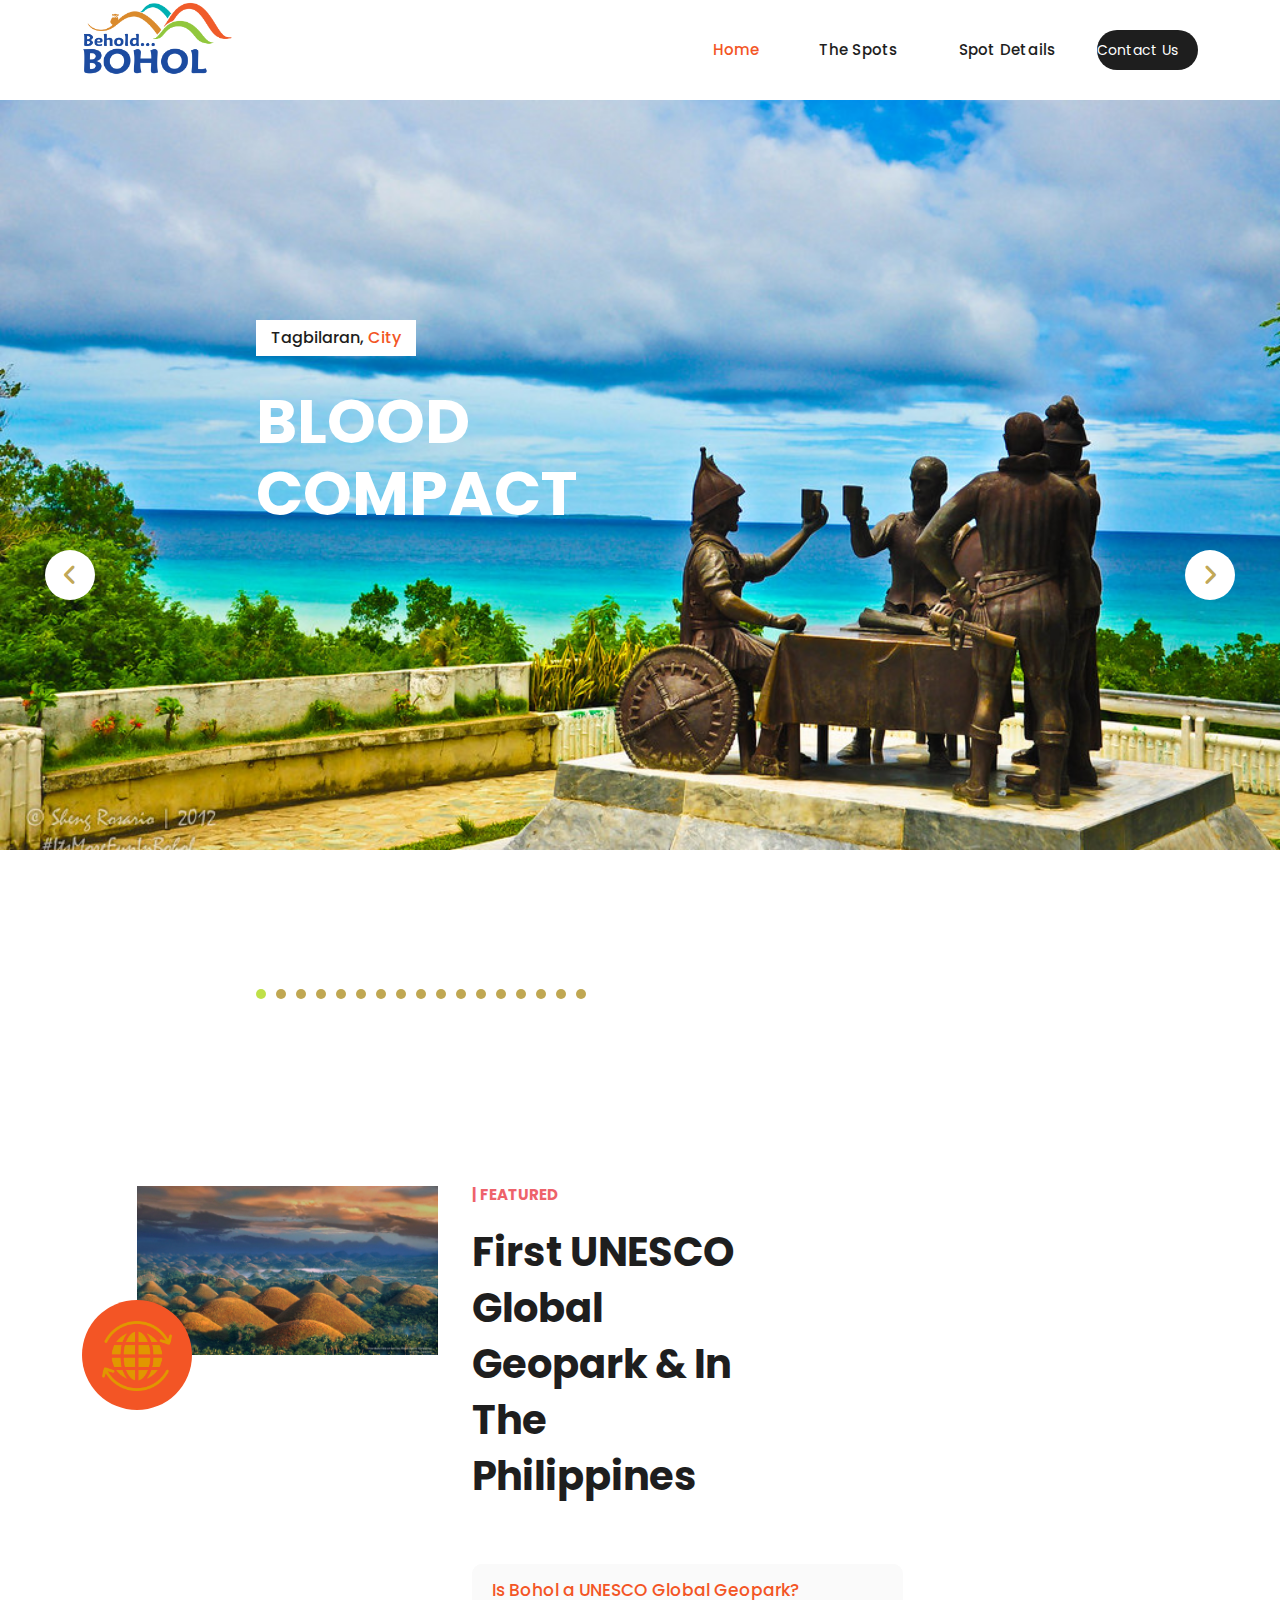
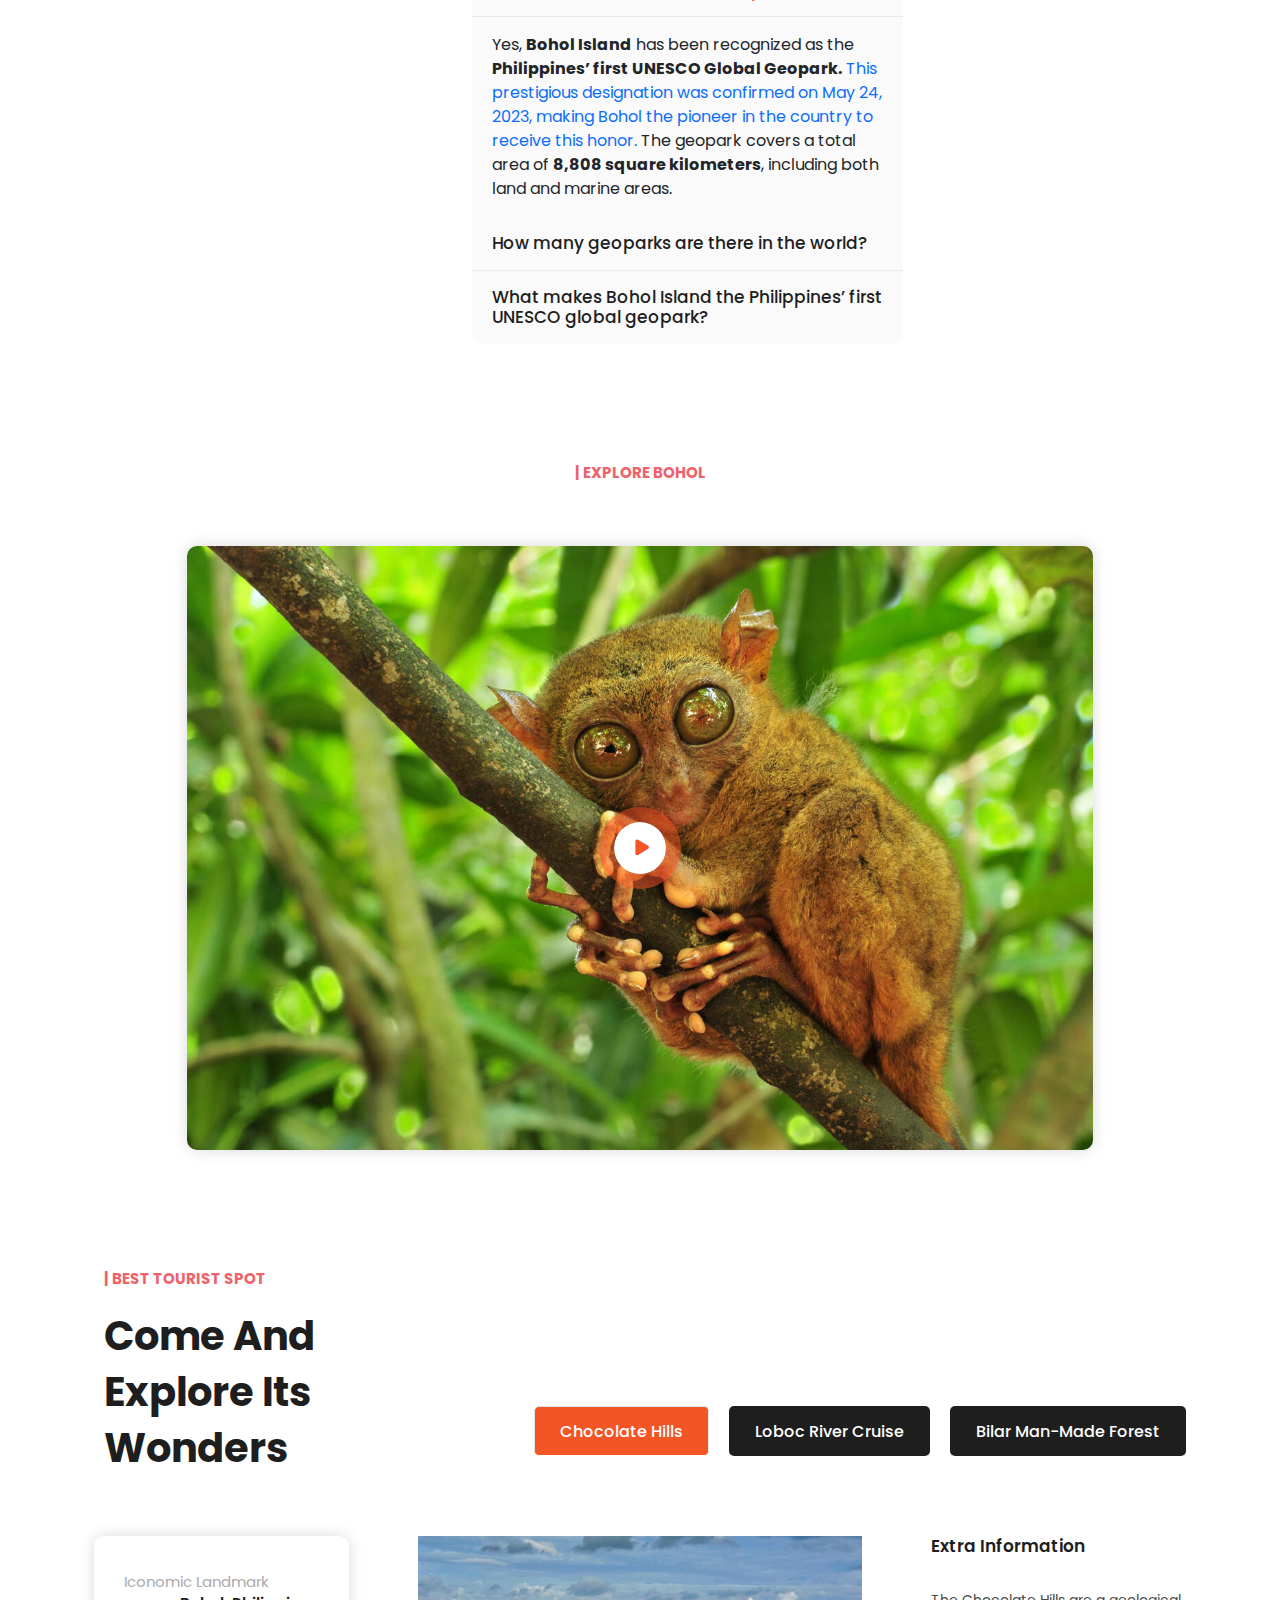
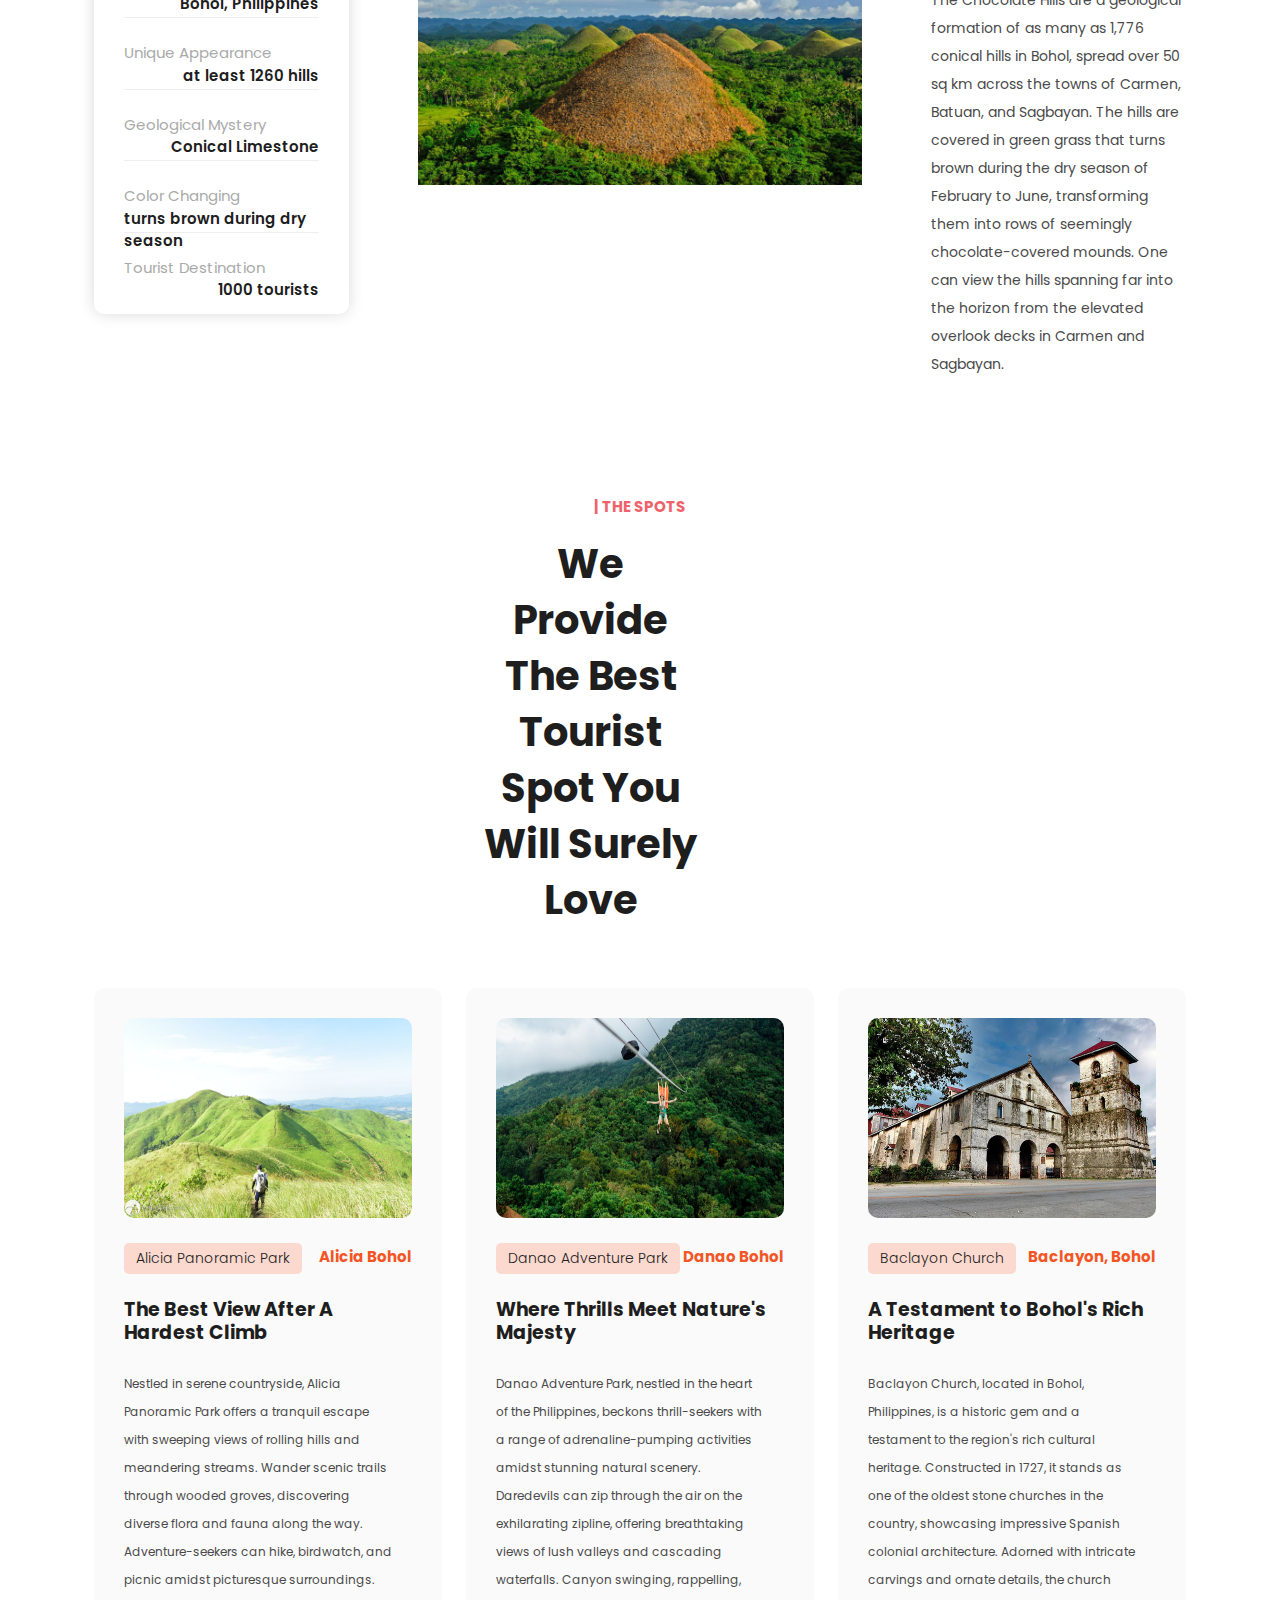
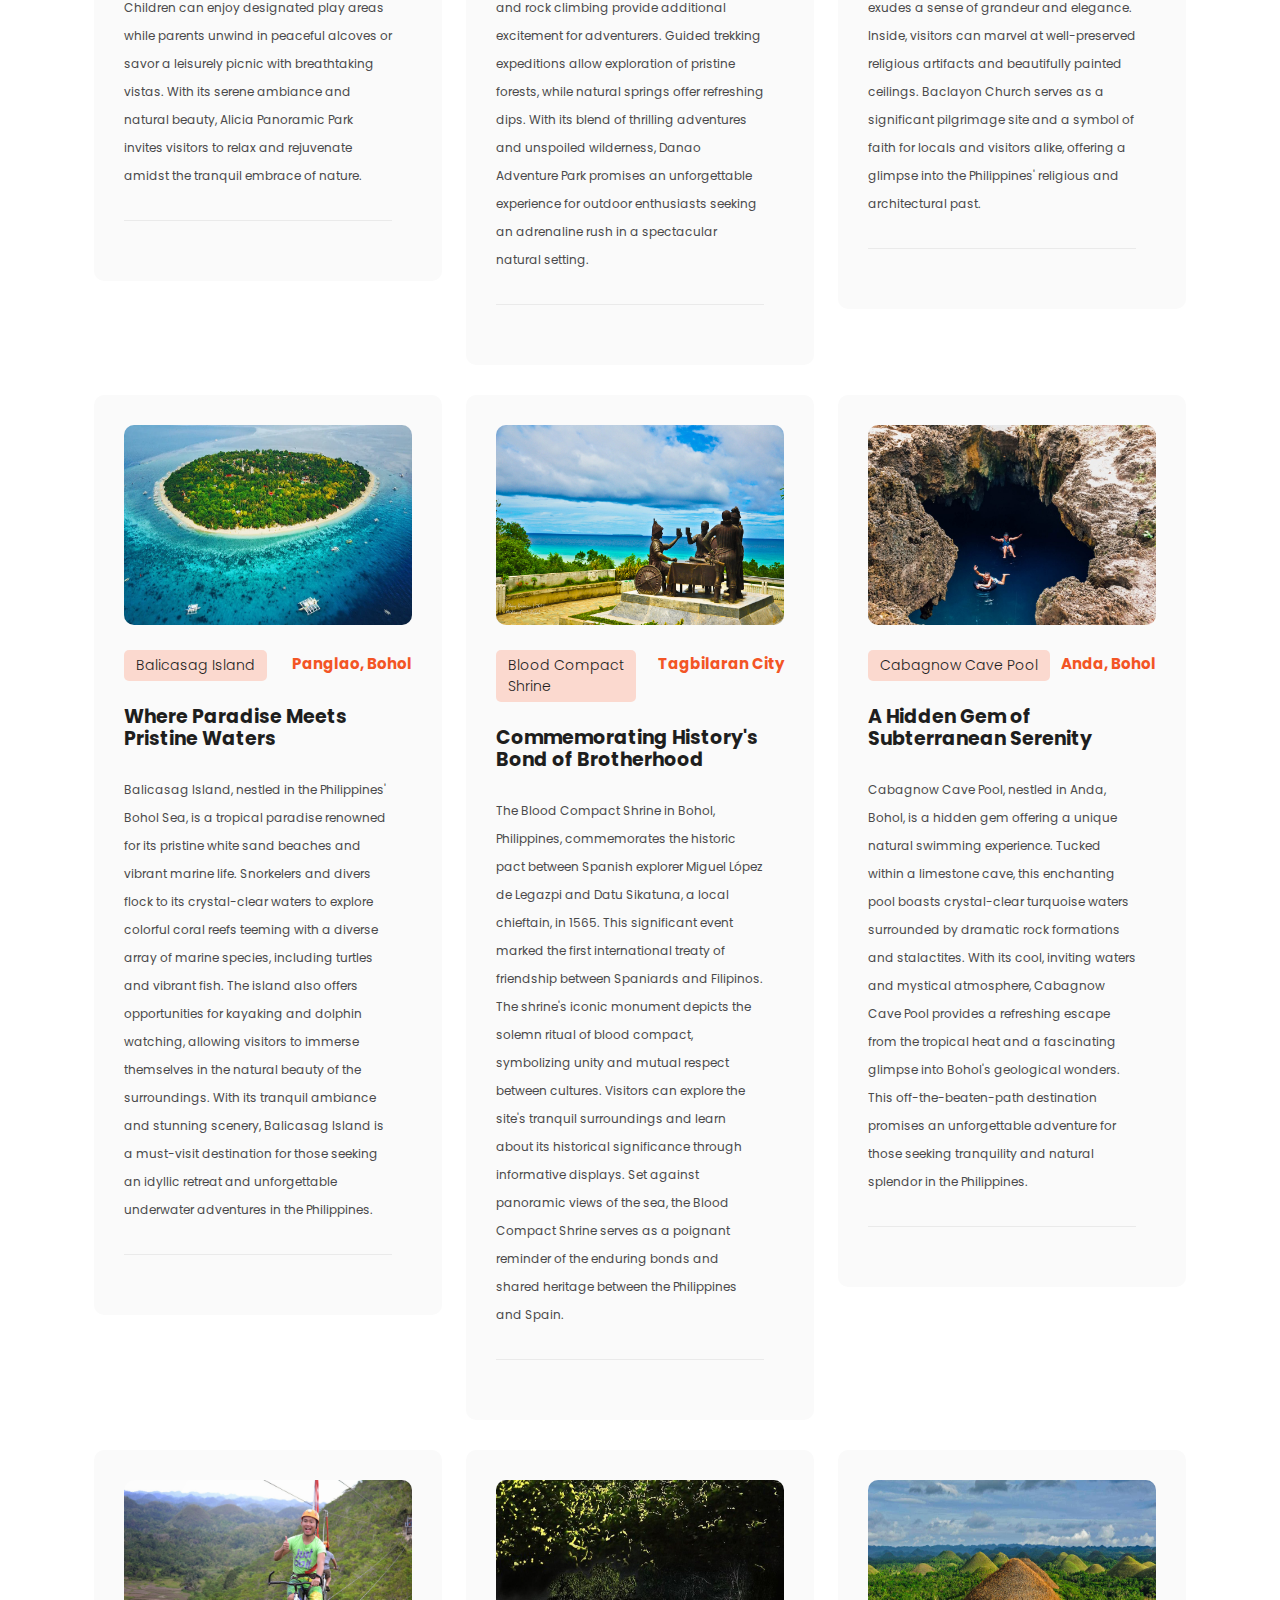
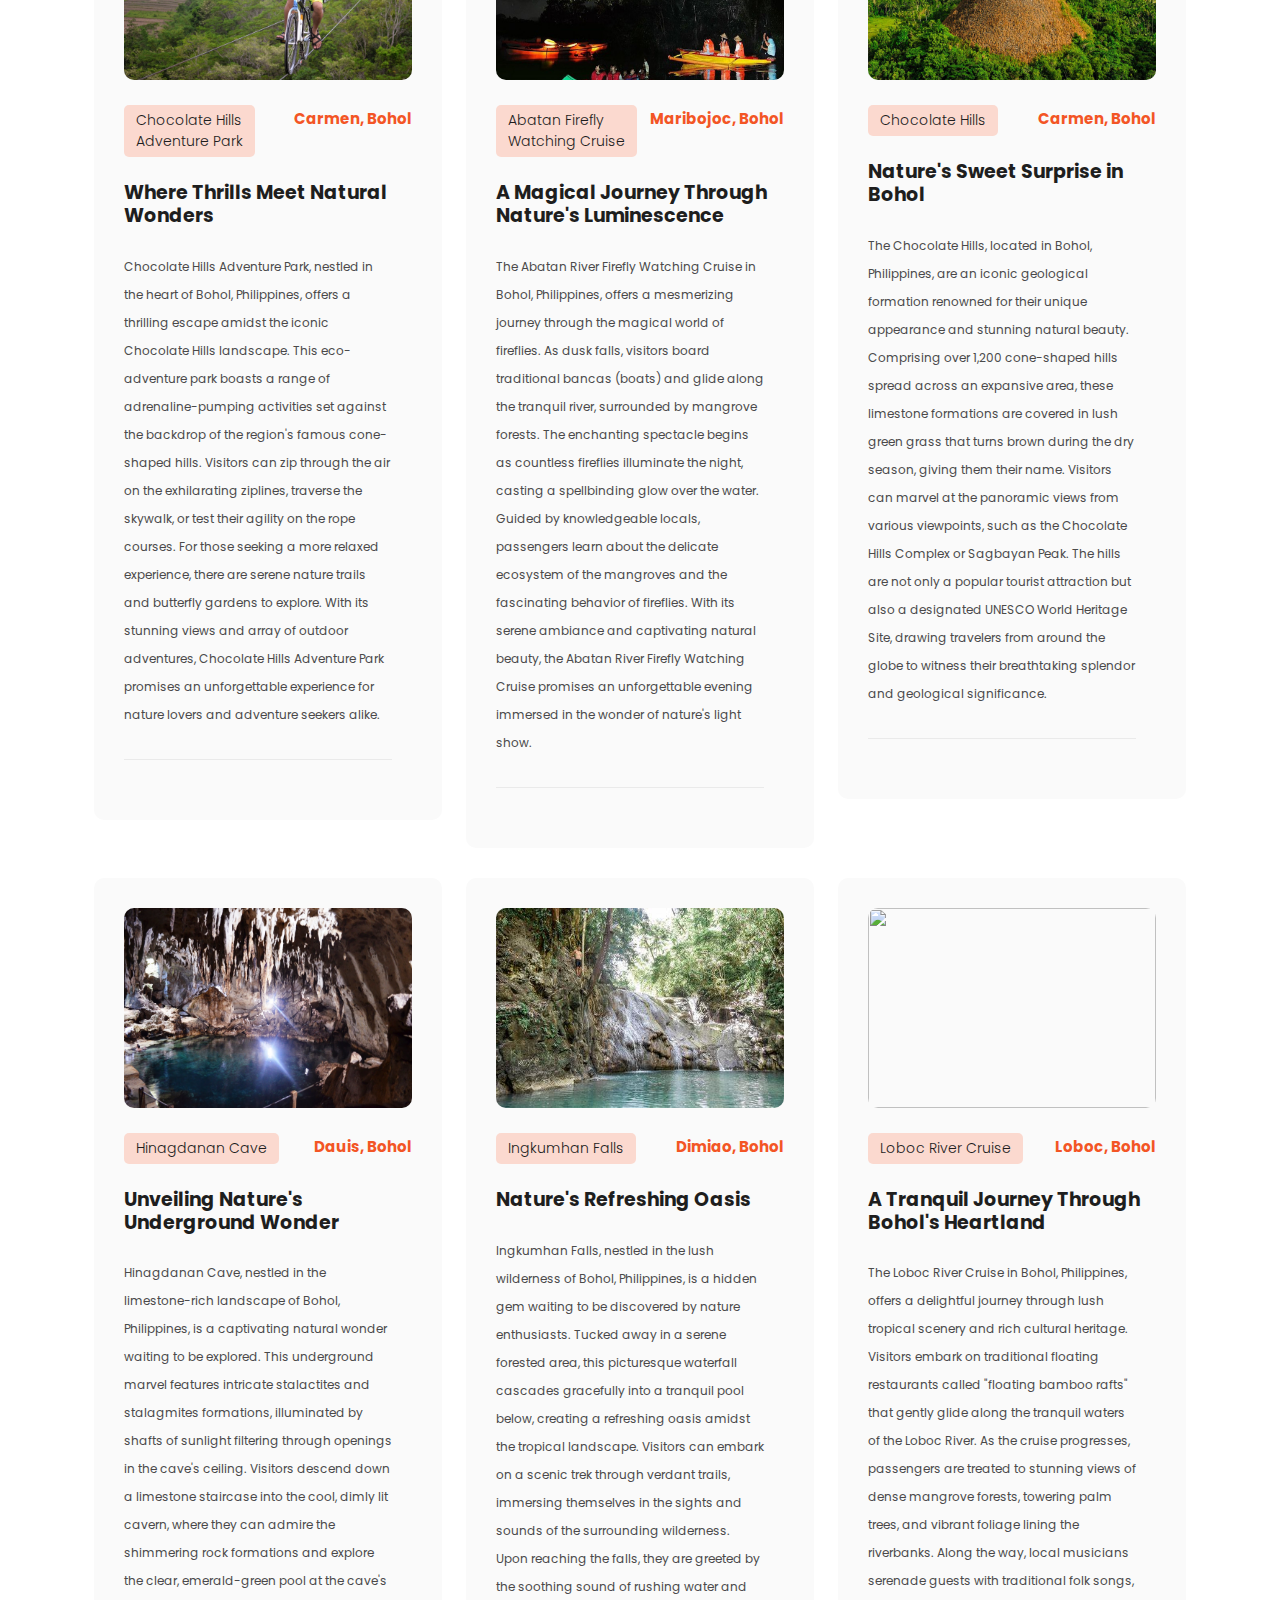
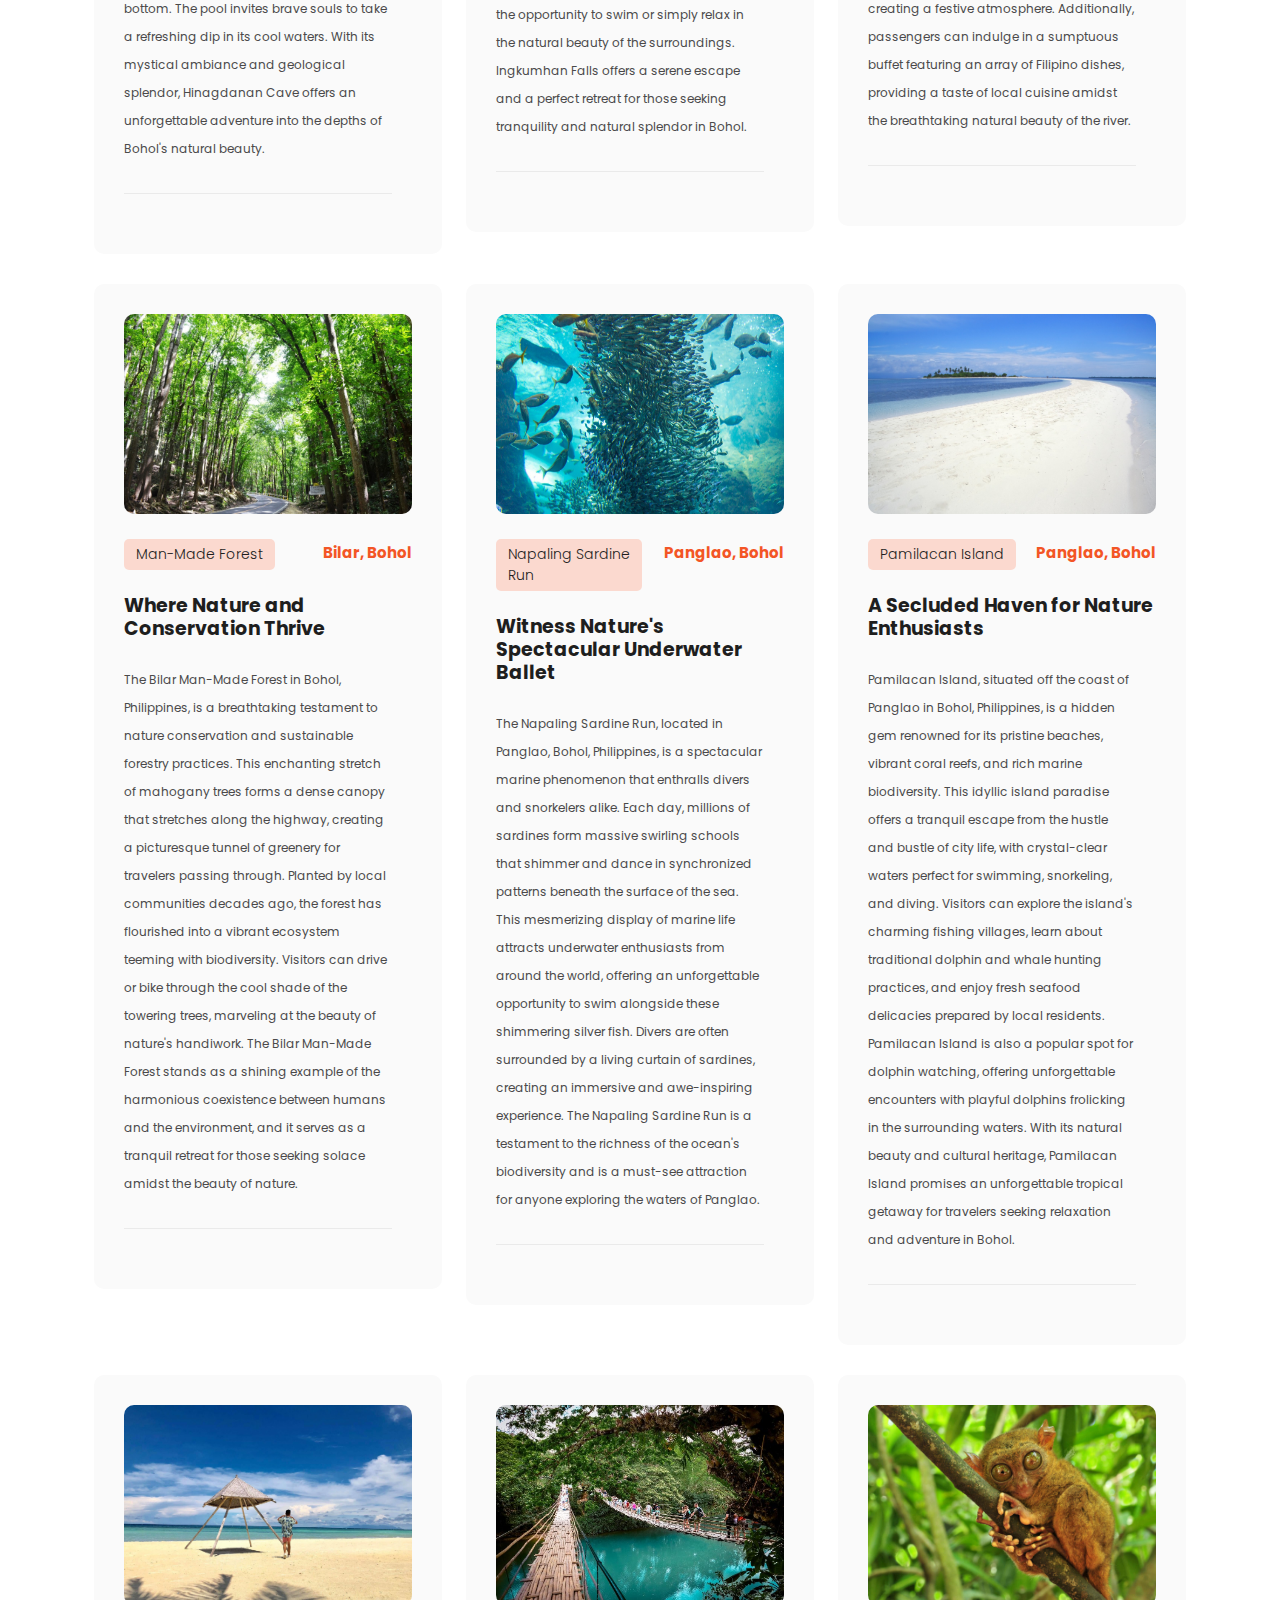
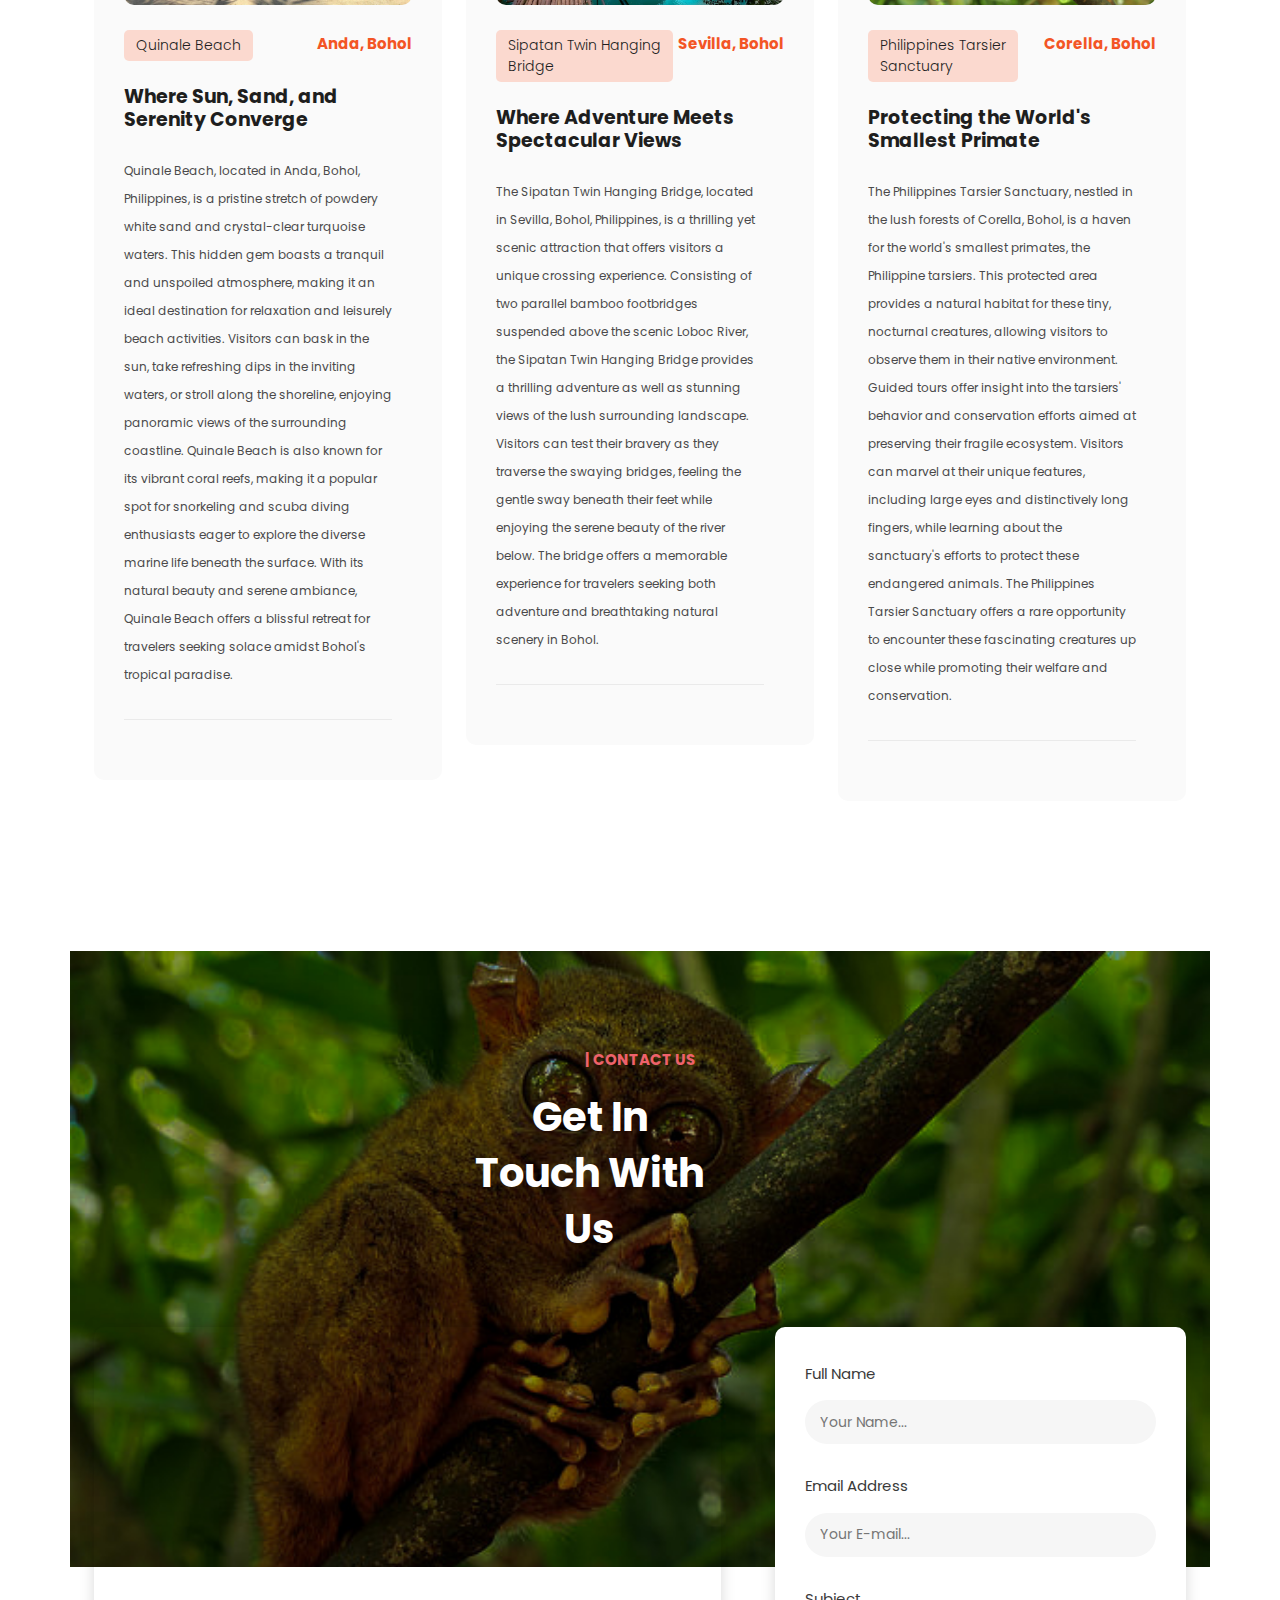
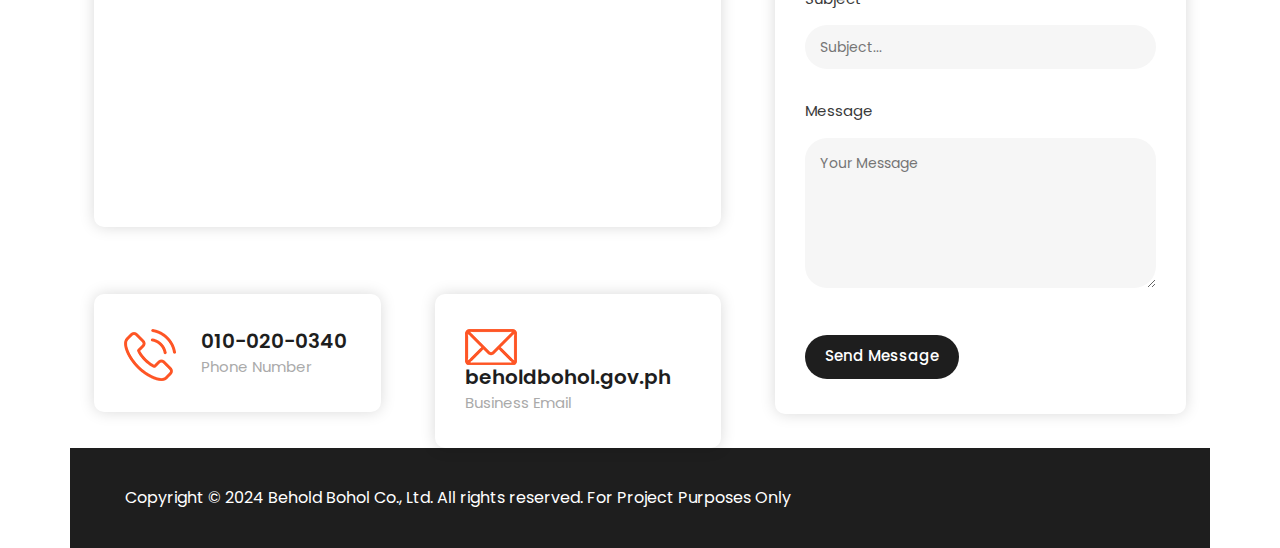
==== Prelim/Prelim/index.html @ 5cd1694f "1st commit" ====
<!DOCTYPE html>
<html lang="en">

  <head>

    <meta charset="utf-8">
    <meta name="viewport" content="width=device-width, initial-scale=1, shrink-to-fit=no">
    <link href="https://fonts.googleapis.com/css2?family=Poppins:wght@100;200;300;400;500;600;700;800;900&display=swap" rel="stylesheet">

    <title>Behold Bohol</title>

    <!-- Bootstrap core CSS -->
    <link href="assets/css/bootstrap/bootstrap.min.css" rel="stylesheet">


    <!-- Additional CSS Files -->
    <link rel="stylesheet" href="assets/css/fontawesome.css">
    <link rel="stylesheet" href="assets/css/style.css">
    <link rel="stylesheet" href="assets/css/owl.css">
    <link rel="stylesheet" href="assets/css/animate.css">
    <link rel="stylesheet"href="https://unpkg.com/swiper@7/swiper-bundle.min.css"/>
  </head>

<body>

  <header class="header-area header-sticky">
    <div class="container">
        <div class="row">
            <div class="col-12">
                <nav class="main-nav">
                    <!-- ***** Logo Start ***** -->
                    <a href="index.html" class="logo">
                        <img src="assets/images/logo2.png">
                    </a>
                    <!-- ***** Logo End ***** -->
                    <!-- ***** Menu Start ***** -->
                    <ul class="nav">
                      <li><a href="index.html" class="active">Home</a></li>
                      <li><a href="spots.html">The Spots</a></li>
                      <li><a href="spotdetails.html">Spot Details</a></li>
                      <li><a href="contact.html">Contact Us</a></li>
                  </ul>   
                    <a class='menu-trigger'>
                        <span>Menu</span>
                    </a>
                    <!-- ***** Menu End ***** -->
                </nav>
            </div>
        </div>
    </div>
  </header>
  <!-- ***** Header Area End ***** -->

  <div class="main-banner">
    <div class="owl-carousel owl-banner">
      <div class="item item-1">
        <div class="header-text">
          <span class="category">Tagbilaran, <em>City</em></span>
          <h2>Blood<br>Compact</h2>
        </div>
      </div>
      <div class="item item-2">
        <div class="header-text">
          <span class="category">Loboc, <em>Bohol</em></span>
          <h2>Loboc<br>River Cruise</h2>
        </div>
      </div>
      <div class="item item-3">
        <div class="header-text">
          <span class="category">Baclayon, <em>Bohol</em></span>
          <h2>Baclayon<br>Church</h2>
        </div>
      </div>
      <div class="item item-4">
        <div class="header-text">
          <span class="category">Loboc, <em>Bohol</em></span>
          <h2>Sipatan <br>Twin Hanging Bridge</h2>
        </div>
      </div>
      <div class="item item-5">
        <div class="header-text">
          <span class="category">Bilar, <em>Bohol</em></span>
          <h2>Man-Made<br>Forest</h2>
        </div>
      </div>
      <div class="item item-6">
        <div class="header-text">
          <span class="category">Maribojoc, <em>Bohol</em></span>
          <h2>Abatan River<br>Firefly Watching Tour</h2>
        </div>
      </div>
      <div class="item item-7">
        <div class="header-text">
          <span class="category">Corella, <em>Bohol</em></span>
          <h2>Philippine<br>Tarsier Sanctuary</h2>
        </div>
      </div>
      <div class="item item-8">
        <div class="header-text">
          <span class="category">Dimiao, <em>Bohol</em></span>
          <h2>Ingkumhan <br>Falls</h2>
        </div>
      </div>
      <div class="item item-9">
        <div class="header-text">
          <span class="category">Carmen, <em>Bohol</em></span>
          <h2>Chocolate Hills<br>Adventure Park</h2>
        </div>
      </div>
      <div class="item item-10">
        <div class="header-text">
          <span class="category">Panglao, <em>Bohol</em></span>
          <h2>Napaling<br>Sardine Run</h2>
        </div>
      </div>
      <div class="item item-11">
        <div class="header-text">
          <span class="category">Panglao, <em>Bohol</em></span>
          <h2>Balicasag<br>Island</h2>
        </div>
      </div>
      <div class="item item-12">
        <div class="header-text">
          <span class="category">Panglao, <em>Bohol</em></span>
          <h2>Pamilacan<br>Island</h2>
        </div>
      </div>
      <div class="item item-13">
        <div class="header-text">
          <span class="category">Dauis, <em>Bohol</em></span>
          <h2>Hinagdanan<br>Cave</h2>
        </div>
      </div>
      <div class="item item-14">
        <div class="header-text">
          <span class="category">Anda, <em>Bohol</em></span>
          <h2>Cabagnow<br>Cave Pool</h2>
        </div>
      </div>
      <div class="item item-15">
        <div class="header-text">
          <span class="category">Anda, <em>Bohol</em></span>
          <h2>Quinale<br>Beach</h2>
        </div>
      </div>
      <div class="item item-16">
        <div class="header-text">
          <span class="category">Alicia, <em>Bohol</em></span>
          <h2>Alicia<br>Panoramic Park</h2>
        </div>
      </div>
      <div class="item item-17">
        <div class="header-text">
          <span class="category">Danao, <em>Bohol</em></span>
          <h2>Danao<br>Adventure Park</h2>
        </div>
      </div>
    </div>
  </div>

  <div class="featured section">
    <div class="container">
      <div class="row">
        <div class="col-lg-4">
          <div class="left-image">
            <img src="assets/images/geo.jpg" alt="">
            <a href="property-details.html"><img src="assets/images/abouticon.png" alt="" style="max-width: 70px; padding: 0px;"></a>
          </div>
        </div>
        <div class="col-lg-5">
          <div class="section-heading">
            <h6>| Featured</h6>
            <h2>First UNESCO Global Geopark &amp; in the Philippines</h2>
          </div>
          <div class="accordion" id="accordionExample">
            <div class="accordion-item">
              <h2 class="accordion-header" id="headingOne">
                <button class="accordion-button" type="button" data-bs-toggle="collapse" data-bs-target="#collapseOne" aria-expanded="true" aria-controls="collapseOne">
                  Is Bohol a UNESCO Global Geopark?
                </button>
              </h2>
              <div id="collapseOne" class="accordion-collapse collapse show" aria-labelledby="headingOne" data-bs-parent="#accordionExample">
                <div class="accordion-body">
                  Yes, <strong>Bohol Island</strong> has been recognized as the <strong>Philippines’ first UNESCO Global Geopark.</strong> 
                <a href="https://www.unesco.org/en/iggp/geoparks/bohol-island" target="_blank">
                  This prestigious designation was confirmed on May 24, 2023, making Bohol the pioneer in the country to receive this honor.</a> 
                  The geopark covers a total area of <strong>8,808 square kilometers</strong>, including both land and marine areas.</div>
              </div>
            </div>
            <div class="accordion-item">
              <h2 class="accordion-header" id="headingTwo">
                <button class="accordion-button collapsed" type="button" data-bs-toggle="collapse" data-bs-target="#collapseTwo" aria-expanded="false" aria-controls="collapseTwo">
                  How many geoparks are there in the world?
                </button>
              </h2>
              <div id="collapseTwo" class="accordion-collapse collapse" aria-labelledby="headingTwo" data-bs-parent="#accordionExample">
                <div class="accordion-body">
                  At present, there are  <a href="https://www.unesco.org/en/iggp/geoparks" target="_blank"> 
                <strong>195 UNESCO Global Geoparks</strong></a> spread across <strong>48 countries.</strong>
                 These geoparks serve as living laboratories, celebrating our planet’s geological heritage 
                 while promoting awareness of key issues such as sustainable resource use, climate change mitigation, 
                 and natural hazard risk reduction. Each geopark integrates geological knowledge with cultural traditions, 
                 making them fascinating destinations for both education and exploration. 
                </div>
              </div>
            </div>
            <div class="accordion-item">
              <h2 class="accordion-header" id="headingThree">
                <button class="accordion-button collapsed" type="button" data-bs-toggle="collapse" data-bs-target="#collapseThree" aria-expanded="false" aria-controls="collapseThree">
                  What makes Bohol Island the Philippines’ first UNESCO global geopark?
                </button>
              </h2>
              <div id="collapseThree" class="accordion-collapse collapse" aria-labelledby="headingThree" data-bs-parent="#accordionExample">
                <div class="accordion-body">
                  <strong>Bohol Island</strong> nestled in the<strong> Visayas region of the Philippines</strong>,
                 proudly holds the distinction of being the <strong> country’s first UNESCO Global Geopark</strong>.
                 Its unique features include the <strong>famous Chocolate Hills</strong>, a 
                 <strong>karst landscape</strong> shaped by millions of years of erosion, and the <strong>Danajon Double Barrier Reef</strong>,
                 , an exceptional marine wonder. With a geological history spanning over <strong>150 million years</strong>,
                  Bohol showcases its Earth heritage while sustaining its local communities through eco-cultural tourism . 
                </div>
              </div>
            </div>
          </div>
        </div>
  <div class="video section">
    <div class="container">
      <div class="row">
        <div class="col-lg-4 offset-lg-4">
          <div class="section-heading text-center">
            <h6>| Explore Bohol</h6>
            <h2>Be Immerse in all of its wonders</h2>
          </div>
        </div>
      </div>
    </div>
  </div>

  <div class="video-content">
    <div class="container">
      <div class="row">
        <div class="col-lg-10 offset-lg-1">
          <div class="video-frame">
            <img src="assets/images/tarsier.jpg" alt="">
            <a href="https://www.youtube.com/watch?v=3Vp8tc9EZPg&pp=ygUgb2ZmZmljaWFsIHRvdXJpc20gdmlkZW8gb2YgQm9ob2w%3D" target="_blank"><i class="fa fa-play"></i></a>
          </div>
        </div>
      </div>
    </div>
  </div>

  <div class="best-spot section">
    <div class="container">
      <div class="row">
        <div class="col-lg-4">
          <div class="section-heading">
            <h6>| Best Tourist Spot</h6>
            <h2>Come and Explore Its Wonders</h2>
          </div>
        </div>
        <div class="col-lg-12">
          <div class="tabs-content">
            <div class="row">
              <div class="nav-wrapper ">
                <ul class="nav nav-tabs" role="tablist">
                  <li class="nav-item" role="presentation">
                    <button class="nav-link active" id="chocolate-tab" data-bs-toggle="tab" data-bs-target="#chocolate" type="button" role="tab" aria-controls="chocolate" aria-selected="true">Chocolate Hills</button>
                  </li>
                  <li class="nav-item" role="presentation">
                    <button class="nav-link" id="loboc-tab" data-bs-toggle="tab" data-bs-target="#loboc" type="button" role="tab" aria-controls="loboc" aria-selected="false">Loboc River Cruise</button>
                  </li>
                  <li class="nav-item" role="presentation">
                    <button class="nav-link" id="manmade-tab" data-bs-toggle="tab" data-bs-target="#manmade" type="button" role="tab" aria-controls="manmade" aria-selected="false">Bilar Man-Made Forest</button>
                  </li>
                </ul>
              </div>              
              <div class="tab-content" id="myTabContent">
                  <div class="tab-pane fade show active" id="chocolate" role="tabpanel" aria-labelledby="chocolate-tab">
                    <div class="row">
                      <div class="col-lg-3">
                        <div class="info-table">
                          <ul>
                            <li>Iconomic Landmark <span>Bohol, Philippines</span></li>
                            <li>Unique Appearance <span>at least 1260 hills</span></li>
                            <li>Geological Mystery <span>Conical Limestone</span></li>
                            <li>Color Changing <span>turns brown during dry season</span></li>
                            <li>Tourist Destination <span>1000 tourists</span></li>
                          </ul>
                        </div>
                      </div>
                      <div class="col-lg-6">
                        <img src="assets/images/hills.jpg" alt="">
                      </div>
                      <div class="col-lg-3">
                        <h4>Extra Information</h4>
                        <p>The Chocolate Hills are a geological formation of as many as 1,776 conical hills in Bohol, spread over 50 sq km across the towns of Carmen, Batuan, and Sagbayan. The hills are covered in green grass that turns brown during the dry season of February to June, transforming them into rows of seemingly chocolate-covered mounds. One can view the hills spanning far into the horizon from the elevated overlook decks in Carmen and Sagbayan.</p>
                        
                      </div>
                    </div>
                  </div>
                  <div class="tab-pane fade" id="loboc" role="tabpanel" aria-labelledby="loboc-tab">
                    <div class="row">
                      <div class="col-lg-3">
                        <div class="info-table">
                          <ul>
                            <li>Location <span>Bohol, Philippines</span></li>
                            <li>Experience<span>Scenic river cruise Experience</span></li>
                            <li>Duration <span>about an hour</span></li>
                            <li>Highlights <span>Stunning views, cultural entertainment, Filipino cuisine</span></li>
                            <li>Activities <span>Cultural stops, traditional crafts</span></li>
                          </ul>
                        </div>
                      </div>
                      <div class="col-lg-6">
                        <img src="assets/images/loboc.JPG" alt="">
                      </div>
                      <div class="col-lg-3">
                        <h4>Additional Information</h4>
                        <p>One of the must-visit Bohol tourist spots is the Loboc River, which runs through several towns in Bohol and is lined with lush trees. If it’s your first time in the province, the best way to explore the river is through Loboc River cruise tours, which are usually included in the itinerary for most Bohol countryside tours.</p>
                       
                      </div>
                    </div>
                  </div>
                  <div class="tab-pane fade" id="manmade" role="tabpanel" aria-labelledby="manmade">
                    <div class="row">
                      <div class="col-lg-3">
                        <div class="info-table">
                          <ul>
                            <li>Location <span>Bohol Philippines</span></li>
                            <li>Area <span>over 2km</span></li>
                            <li>Trees <span>Mahogany Trees</span></li>
                            <li>Photography <span>Picturesque Scenery</span></li>
                            <li>Purpose <span>Combat Deforestation</span></li>
                          </ul>
                        </div>
                      </div>
                      <div class="col-lg-6">
                        <img src="assets/images/manmade.JPG" alt="">
                      </div>
                      <div class="col-lg-3">
                        <h4>Additional Information</h4>
                        <p>The Bohol Mahogany Forest, more commonly known as the Bilar Man-Made Forest, is a dense forest stretching two kilometers along the border of Loboc and Bilar towns in Bohol. The forest is mainly made up of white and red mahogany trees. It is part of a reforestation project started over 50 years ago.</p>
                      </div>
                    </div>
                  </div>
                </div>
            </div>
          </div>
        </div>
      </div>
    </div>
  </div>

  <div class="spots section">
    <div class="container">
      <div class="row">
        <div class="col-lg-4 offset-lg-4">
          <div class="section-heading text-center">
            <h6>| The Spots</h6>
            <h2>We Provide The Best Tourist Spot You Will Surely Love</h2>
          </div>
        </div>
      </div>
      <div class="row">
        <div class="col-lg-4 col-md-6">
          <div class="item">
            <a href="spotdetails.html"><img src="assets/images/alicia.jpg" alt=""></a>
            <span class="category">Alicia Panoramic Park</span>
            <h6>Alicia Bohol</h6>
            <h4><a href="spotdetails.html">The Best View After A Hardest Climb</a></h4>
           <p>Nestled in serene countryside, Alicia Panoramic Park offers a tranquil escape with sweeping views of 
            rolling hills and meandering streams. Wander scenic trails through wooded groves, discovering diverse 
            flora and fauna along the way. Adventure-seekers can hike, birdwatch, and picnic amidst picturesque surroundings. Children can enjoy designated play areas while parents unwind in peaceful alcoves or savor a leisurely picnic with breathtaking vistas. With its serene ambiance and natural beauty, 
            Alicia Panoramic Park invites visitors to relax and rejuvenate amidst the tranquil embrace of nature.</p>
  
          </div>
        </div>
        <div class="col-lg-4 col-md-6">
          <div class="item">
            <a href="spotdetails.html"><img src="assets/images/danao.jpg" alt=""></a>
            <span class="category">Danao Adventure Park</span>
            <h6>Danao Bohol</h6>
            <h4><a href="spotdetails.html">Where Thrills Meet Nature's Majesty</a></h4>
           <p>Danao Adventure Park, nestled in the heart of the Philippines, beckons thrill-seekers with a range of 
            adrenaline-pumping activities amidst stunning natural scenery. Daredevils can zip through the air on the 
            exhilarating zipline, offering breathtaking views of lush valleys and cascading waterfalls. 
            Canyon swinging, rappelling, and rock climbing provide additional excitement for adventurers. 
            Guided trekking expeditions allow exploration of pristine forests, while natural springs offer refreshing 
            dips. With its blend of thrilling adventures and unspoiled wilderness, Danao Adventure Park promises an unforgettable experience for outdoor enthusiasts seeking an adrenaline rush in a spectacular natural setting.</p>
            
          </div>
        </div>
        <div class="col-lg-4 col-md-6">
          <div class="item">
            <a href="spotdetails.html"><img src="assets/images/baclayon.jpg" alt=""></a>
            <span class="category">Baclayon Church</span>
            <h6>Baclayon, Bohol</h6>
            <h4><a href="spotdetails.html">A Testament to Bohol's Rich Heritage</a></h4>
            <p>Baclayon Church, located in Bohol, Philippines, is a historic gem and a testament to the region's rich cultural heritage. 
              Constructed in 1727, it stands as one of the oldest stone churches in the country, showcasing impressive 
              Spanish colonial architecture. Adorned with intricate carvings and ornate details, the church exudes a sense of 
              grandeur and elegance. Inside, visitors can marvel at well-preserved religious artifacts and beautifully painted ceilings. Baclayon Church serves as a significant pilgrimage site and a symbol of faith for locals and visitors alike, offering a glimpse into the Philippines' religious and architectural past.</p>
           
          </div>
        </div>
        <div class="col-lg-4 col-md-6">
          <div class="item">
            <a href="spotdetails.html"><img src="assets/images/balicasag.webp" alt=""></a>
            <span class="category">Balicasag Island</span>
            <h6>Panglao, Bohol</h6>
            <h4><a href="spotdetails.html">Where Paradise Meets Pristine Waters</a></h4>
            <p>Balicasag Island, nestled in the Philippines' Bohol Sea, is a tropical paradise renowned for its pristine white sand beaches and vibrant marine life. 
              Snorkelers and divers flock to its crystal-clear waters to explore colorful coral reefs teeming with a 
              diverse array of marine species, including turtles and vibrant fish. The island also offers opportunities 
              for kayaking and dolphin watching, allowing visitors to immerse themselves in the natural beauty of the 
              surroundings. With its tranquil ambiance and stunning scenery, Balicasag Island is a must-visit destination for those seeking an idyllic retreat and unforgettable underwater adventures in the Philippines.</p>
          </div>
        </div>
        <div class="col-lg-4 col-md-6">
          <div class="item">
            <a href="spotdetails.html"><img src="assets/images/bloodcompact.jpg" alt=""></a>
            <span class="category">Blood Compact <br>Shrine</span>
            <h6>Tagbilaran City</h6>
            <h4><a href="spotdetails.html">Commemorating History's Bond of Brotherhood</a></h4>
            <p>The Blood Compact Shrine in Bohol, Philippines, commemorates the historic pact between Spanish explorer Miguel López de Legazpi and Datu Sikatuna, 
              a local chieftain, in 1565. This significant event marked the first international treaty of friendship 
              between Spaniards and Filipinos. The shrine's iconic monument depicts the solemn ritual of blood compact, 
              symbolizing unity and mutual respect between cultures. Visitors can explore the site's tranquil surroundings and learn about its historical significance through informative displays. Set against panoramic views of the sea, the Blood Compact Shrine serves as a poignant reminder of the enduring bonds and shared heritage between the Philippines and Spain.</p>
          </div>
        </div>
        <div class="col-lg-4 col-md-6">
          <div class="item">
            <a href="spotdetails.html"><img src="assets/images/cabagnow.jpg" alt=""></a>
            <span class="category">Cabagnow Cave Pool</span>
            <h6>Anda, Bohol</h6>
            <h4><a href="spotdetails.html">A Hidden Gem of Subterranean Serenity</a></h4>
            <p>Cabagnow Cave Pool, nestled in Anda, Bohol, is a hidden gem offering a unique natural swimming experience. 
              Tucked within a limestone cave, this enchanting pool boasts crystal-clear turquoise waters surrounded by dramatic 
              rock formations and stalactites. With its cool, inviting waters and mystical atmosphere, Cabagnow Cave Pool 
              provides a refreshing escape from the tropical heat and a fascinating glimpse into Bohol's geological wonders. This off-the-beaten-path destination promises an unforgettable adventure for those seeking tranquility and natural splendor in the Philippines.</p> 
          </div>
        </div>
        <div class="col-lg-4 col-md-6">
          <div class="item">
            <a href="spotdetails.html"><img src="assets/images/adventure.jpg" alt=""></a>
            <span class="category">Chocolate Hills <br>Adventure Park</span>
            <h6>Carmen, Bohol</h6>
            <h4><a href="spotdetails.html">Where Thrills Meet Natural Wonders</a></h4>
            <p>Chocolate Hills Adventure Park, nestled in the heart of Bohol, Philippines, offers a thrilling escape amidst the iconic Chocolate Hills landscape. 
              This eco-adventure park boasts a range of adrenaline-pumping activities set against the backdrop of the region's famous cone-shaped hills. 
              Visitors can zip through the air on the exhilarating ziplines, traverse the skywalk, or test their agility on the rope courses. For those seeking a more relaxed experience, 
              there are serene nature trails and butterfly gardens to explore. With its stunning views and array of 
              outdoor adventures, Chocolate Hills Adventure Park promises an unforgettable experience for nature lovers and adventure seekers alike.</p> 
          </div>
        </div>
        <div class="col-lg-4 col-md-6">
          <div class="item">
            <a href="spotdetails.html"><img src="assets/images/firefly.jpg" alt=""></a>
            <span class="category">Abatan Firefly <br> Watching Cruise</span>
            <h6>Maribojoc, Bohol</h6>
            <h4><a href="spotdetails.html">A Magical Journey Through Nature's Luminescence</a></h4>
            <p>The Abatan River Firefly Watching Cruise in Bohol, Philippines, offers a mesmerizing journey through the magical world of fireflies. 
              As dusk falls, visitors board traditional bancas (boats) and glide along the tranquil river, surrounded by mangrove forests. The enchanting spectacle begins as countless fireflies 
              illuminate the night, casting a spellbinding glow over the water. Guided by knowledgeable locals, passengers learn about the delicate ecosystem of the mangroves and 
              the fascinating behavior of fireflies. With its serene ambiance and captivating natural beauty, the Abatan River Firefly Watching Cruise promises an unforgettable evening 
              immersed in the wonder of nature's light show.</p> 
          </div>
        </div>
        <div class="col-lg-4 col-md-6">
          <div class="item">
            <a href="spotdetails.html"><img src="assets/images/hills.jpg" alt=""></a>
            <span class="category">Chocolate Hills</span>
            <h6>Carmen, Bohol</h6>
            <h4><a href="spotdetails.html">Nature's Sweet Surprise in Bohol</a></h4>
            <p>The Chocolate Hills, located in Bohol, Philippines, are an iconic geological formation renowned for their unique appearance and stunning natural beauty. 
              Comprising over 1,200 cone-shaped hills spread across an expansive area, these limestone formations are covered in lush green grass that turns brown during the dry season, giving them their name.
              Visitors can marvel at the panoramic views from various viewpoints, such as the Chocolate Hills Complex or Sagbayan Peak. The hills are not only a popular tourist attraction but 
              also a designated UNESCO World Heritage Site, drawing travelers from around the globe to witness their breathtaking splendor and geological significance.</p> 
          </div>
        </div>
        <div class="col-lg-4 col-md-6">
          <div class="item">
            <a href="spotdetails.html"><img src="assets/images/hinagdanan.JPG" alt=""></a>
            <span class="category">Hinagdanan Cave</span>
            <h6>Dauis, Bohol</h6>
            <h4><a href="spotdetails.html">Unveiling Nature's Underground Wonder</a></h4>
            <p>Hinagdanan Cave, nestled in the limestone-rich landscape of Bohol, Philippines, is a captivating natural wonder waiting to be explored. 
              This underground marvel features intricate stalactites and stalagmites formations, illuminated by shafts of sunlight filtering through openings in the cave's ceiling. 
              Visitors descend down a limestone staircase into the cool, dimly lit cavern, where they can admire the shimmering rock formations and explore the clear, emerald-green pool at the cave's bottom. 
              The pool invites brave souls to take a refreshing dip in its cool waters. With its mystical ambiance and geological splendor, 
              Hinagdanan Cave offers an unforgettable adventure into the depths of Bohol's natural beauty.</p> 
          </div>
        </div>
        <div class="col-lg-4 col-md-6">
          <div class="item">
            <a href="spotdetails.html"><img src="assets/images/ingkumhan.jpg" alt=""></a>
            <span class="category">Ingkumhan Falls</span>
            <h6>Dimiao, Bohol</h6>
            <h4><a href="spotdetails.html">Nature's Refreshing Oasis</a></h4>
            <p>Ingkumhan Falls, nestled in the lush wilderness of Bohol, Philippines, is a hidden gem waiting to be discovered by nature enthusiasts. Tucked away in a serene forested area, this picturesque waterfall cascades gracefully into a tranquil pool below, creating 
              a refreshing oasis amidst the tropical landscape. Visitors can embark on a scenic trek through verdant trails, immersing themselves in the sights and sounds of the surrounding wilderness. Upon reaching the falls, they are greeted by 
              the soothing sound of rushing water and the opportunity to swim or simply relax in the natural beauty of the surroundings. Ingkumhan Falls offers a serene escape and a perfect retreat for those seeking tranquility and natural splendor in Bohol.</p> 
          </div>
        </div>
        <div class="col-lg-4 col-md-6">
          <div class="item">
            <a href="spotdetails.html"><img src="assets/images/loboc.jpg" alt=""></a>
            <span class="category">Loboc River Cruise</span>
            <h6>Loboc, Bohol</h6>
            <h4><a href="spotdetails.html">A Tranquil Journey Through Bohol's Heartland</a></h4>
            <p>The Loboc River Cruise in Bohol, Philippines, offers a delightful journey through lush tropical scenery and rich cultural heritage. 
              Visitors embark on traditional floating restaurants called "floating bamboo rafts" that gently glide along the tranquil waters of the Loboc River. 
              As the cruise progresses, passengers are treated to stunning views of dense mangrove forests, towering palm trees, and vibrant foliage lining the riverbanks. 
              Along the way, local musicians serenade guests with traditional folk songs, creating a festive atmosphere. Additionally, passengers can indulge in a sumptuous buffet featuring an array of Filipino dishes, 
              providing a taste of local cuisine amidst the breathtaking natural beauty of the river.</p> 
          </div>
        </div>
        <div class="col-lg-4 col-md-6">
          <div class="item">
            <a href="spotdetails.html"><img src="assets/images/manmade.JPG" alt=""></a>
            <span class="category">Man-Made Forest</span>
            <h6>Bilar, Bohol</h6>
            <h4><a href="spotdetails.html">Where Nature and Conservation Thrive</a></h4>
            <p>The Bilar Man-Made Forest in Bohol, Philippines, is a breathtaking testament to nature conservation and sustainable forestry practices. 
              This enchanting stretch of mahogany trees forms a dense canopy that stretches along the highway, creating a picturesque tunnel of greenery for travelers passing through. 
              Planted by local communities decades ago, the forest has flourished into a vibrant ecosystem teeming with biodiversity. 
              Visitors can drive or bike through the cool shade of the towering trees, marveling at the beauty of nature's handiwork. 
              The Bilar Man-Made Forest stands as a shining example of the harmonious coexistence between humans and the environment, and it serves as a tranquil retreat for those seeking solace amidst the beauty of nature.</p> 
          </div>
        </div>
        <div class="col-lg-4 col-md-6">
          <div class="item">
            <a href="spotdetails.html"><img src="assets/images/napaling.jpg" alt=""></a>
            <span class="category">Napaling Sardine <br> Run</span>
            <h6>Panglao, Bohol</h6>
            <h4><a href="spotdetails.html">Witness Nature's Spectacular Underwater Ballet</a></h4>
            <p>The Napaling Sardine Run, located in Panglao, Bohol, Philippines, is a spectacular marine phenomenon that enthralls divers and snorkelers alike. 
              Each day, millions of sardines form massive swirling schools that shimmer and dance in synchronized patterns beneath the surface of the sea. 
              This mesmerizing display of marine life attracts underwater enthusiasts from around the world, offering an unforgettable opportunity to swim alongside these shimmering silver fish. 
              Divers are often surrounded by a living curtain of sardines, creating an immersive and awe-inspiring experience. 
              The Napaling Sardine Run is a testament to the richness of the ocean's biodiversity and is a must-see attraction for anyone exploring the waters of Panglao.</p> 
          </div>
        </div>
        <div class="col-lg-4 col-md-6">
          <div class="item">
            <a href="spotdetails.html"><img src="assets/images/Pamilacan.jpg" alt=""></a>
            <span class="category">Pamilacan Island</span>
            <h6>Panglao, Bohol</h6>
            <h4><a href="spotdetails.html">A Secluded Haven for Nature Enthusiasts</a></h4>
            <p>Pamilacan Island, situated off the coast of Panglao in Bohol, Philippines, is a hidden gem renowned for its pristine beaches, vibrant coral reefs, and rich marine biodiversity. 
              This idyllic island paradise offers a tranquil escape from the hustle and bustle of city life, with crystal-clear waters perfect for swimming, snorkeling, and diving. 
              Visitors can explore the island's charming fishing villages, learn about traditional dolphin and whale hunting practices, and enjoy fresh seafood delicacies prepared by local residents. 
              Pamilacan Island is also a popular spot for dolphin watching, offering unforgettable encounters with playful dolphins frolicking in the surrounding waters. With its natural beauty and cultural heritage, 
              Pamilacan Island promises an unforgettable tropical getaway for travelers seeking relaxation and adventure in Bohol.</p> 
          </div>
        </div>
        <div class="col-lg-4 col-md-6">
          <div class="item">
            <a href="spotdetails.html"><img src="assets/images/quinale.jpg" alt=""></a>
            <span class="category">Quinale Beach</span>
            <h6>Anda, Bohol</h6>
            <h4><a href="spotdetails.html">Where Sun, Sand, and Serenity Converge</a></h4>
            <p>Quinale Beach, located in Anda, Bohol, Philippines, is a pristine stretch of powdery white sand and crystal-clear turquoise waters. 
              This hidden gem boasts a tranquil and unspoiled atmosphere, making it an ideal destination for relaxation and leisurely beach activities. 
              Visitors can bask in the sun, take refreshing dips in the inviting waters, or stroll along the shoreline, enjoying panoramic views of the surrounding coastline. 
              Quinale Beach is also known for its vibrant coral reefs, making it a popular spot for snorkeling and scuba diving enthusiasts eager to explore the diverse marine life beneath the surface. 
              With its natural beauty and serene ambiance, Quinale Beach offers a blissful retreat for travelers seeking solace amidst Bohol's tropical paradise.</p> 
          </div>
        </div>
        <div class="col-lg-4 col-md-6">
          <div class="item">
            <a href="spotdetails.html"><img src="assets/images/sipatan.jpg" alt=""></a>
            <span class="category">Sipatan Twin Hanging <br> Bridge</span>
            <h6>Sevilla, Bohol</h6>
            <h4><a href="spotdetails.html">Where Adventure Meets Spectacular Views</a></h4>
            <p>The Sipatan Twin Hanging Bridge, located in Sevilla, Bohol, Philippines, is a thrilling yet scenic attraction that offers visitors a unique crossing experience. 
              Consisting of two parallel bamboo footbridges suspended above the scenic Loboc River, the Sipatan Twin Hanging Bridge provides a thrilling adventure as well as stunning views 
              of the lush surrounding landscape. Visitors can test their bravery as they traverse the swaying bridges, feeling the gentle sway beneath their feet while enjoying the serene beauty of the river below. 
              The bridge offers a memorable experience for travelers seeking both adventure and breathtaking natural scenery in Bohol.</p> 
          </div>
        </div>
        <div class="col-lg-4 col-md-6">
          <div class="item">
            <a href="spotdetails.html"><img src="assets/images/tarsier.jpg" alt=""></a>
            <span class="category">Philippines Tarsier <br> Sanctuary</span>
            <h6>Corella, Bohol</h6>
            <h4><a href="spotdetails.html">Protecting the World's Smallest Primate</a></h4>
            <p>The Philippines Tarsier Sanctuary, nestled in the lush forests of Corella, Bohol, is a haven for the world's smallest primates, the Philippine tarsiers. 
              This protected area provides a natural habitat for these tiny, nocturnal creatures, allowing visitors to observe them in their native environment. 
              Guided tours offer insight into the tarsiers' behavior and conservation efforts aimed at preserving their fragile ecosystem. Visitors can marvel at their unique features, 
              including large eyes and distinctively long fingers, while learning about the sanctuary's efforts to protect these endangered animals. 
              The Philippines Tarsier Sanctuary offers a rare opportunity to encounter these fascinating creatures up close while promoting their welfare and conservation.</p> 
          </div>
        </div>
      </div>
    </div>
  </div>

  <div class="contact section">
    <div class="container">
      <div class="row">
        <div class="col-lg-4 offset-lg-4">
          <div class="section-heading text-center">
            <h6>| Contact Us</h6>
            <h2>Get in touch with us</h2>
          </div>
        </div>
      </div>
    </div>
  </div>

  <div class="contact-content">
    <div class="container">
      <div class="row">
        <div class="col-lg-7">
          <div id="map">
            <iframe src="https://www.google.com/maps/d/embed?mid=1pzE9FFpaSHwo9g8Y1LZ4P0XVikk&ehbc=2E312F" width="100%" height="500px" frameborder="0" style="border:0; border-radius: 10px; box-shadow: 0px 0px 15px rgba(0, 0, 0, 0.15);" allowfullscreen=""></iframe>
          </div>
          <div class="row">
            <div class="col-lg-6">
              <div class="item phone">
                <img src="assets/images/phone-icon.png" alt="" style="max-width: 52px;">
                <h6>010-020-0340<br><span>Phone Number</span></h6>
              </div>
            </div>
            <div class="col-lg-6">
              <div class="item email">
                <img src="assets/images/email-icon.png" alt="" style="max-width: 52px;">
                <h6>beholdbohol.gov.ph<br><span>Business Email</span></h6>
              </div>
            </div>
          </div>
        </div>
        <div class="col-lg-5">
          <form id="contact-form" action="" method="post">
            <div class="row">
              <div class="col-lg-12">
                <fieldset>
                  <label for="name">Full Name</label>
                  <input type="name" name="name" id="name" placeholder="Your Name..." autocomplete="on" required>
                </fieldset>
              </div>
              <div class="col-lg-12">
                <fieldset>
                  <label for="email">Email Address</label>
                  <input type="text" name="email" id="email" pattern="[^ @]*@[^ @]*" placeholder="Your E-mail..." required="">
                </fieldset>
              </div>
              <div class="col-lg-12">
                <fieldset>
                  <label for="subject">Subject</label>
                  <input type="subject" name="subject" id="subject" placeholder="Subject..." autocomplete="on" >
                </fieldset>
              </div>
              <div class="col-lg-12">
                <fieldset>
                  <label for="message">Message</label>
                  <textarea name="message" id="message" placeholder="Your Message"></textarea>
                </fieldset>
              </div>
              <div class="col-lg-12">
                <fieldset>
                  <button type="submit" id="form-submit" class="orange-button">Send Message</button>
                </fieldset>
              </div>
            </div>
          </form>
        </div>
      </div>
    </div>
  </div>

  <footer>
    <div class="container">
      <div class="col-lg-8">
        <p>Copyright © 2024 Behold Bohol Co., Ltd. All rights reserved. For Project Purposes Only</p>
      </div>
    </div>
  </footer>

  <!-- Scripts -->
  <!-- Bootstrap core JavaScript -->
  <script src="vendor/jquery/jquery.min.js"></script>
  <script src="vendor/bootstrap/js/bootstrap.min.js"></script>
  <script src="assets/js/isotope.min.js"></script>
  <script src="assets/js/owl-carousel.js"></script>
  <script src="assets/js/counter.js"></script>
  <script src="assets/js/custom.js"></script>

  </body>
</html>
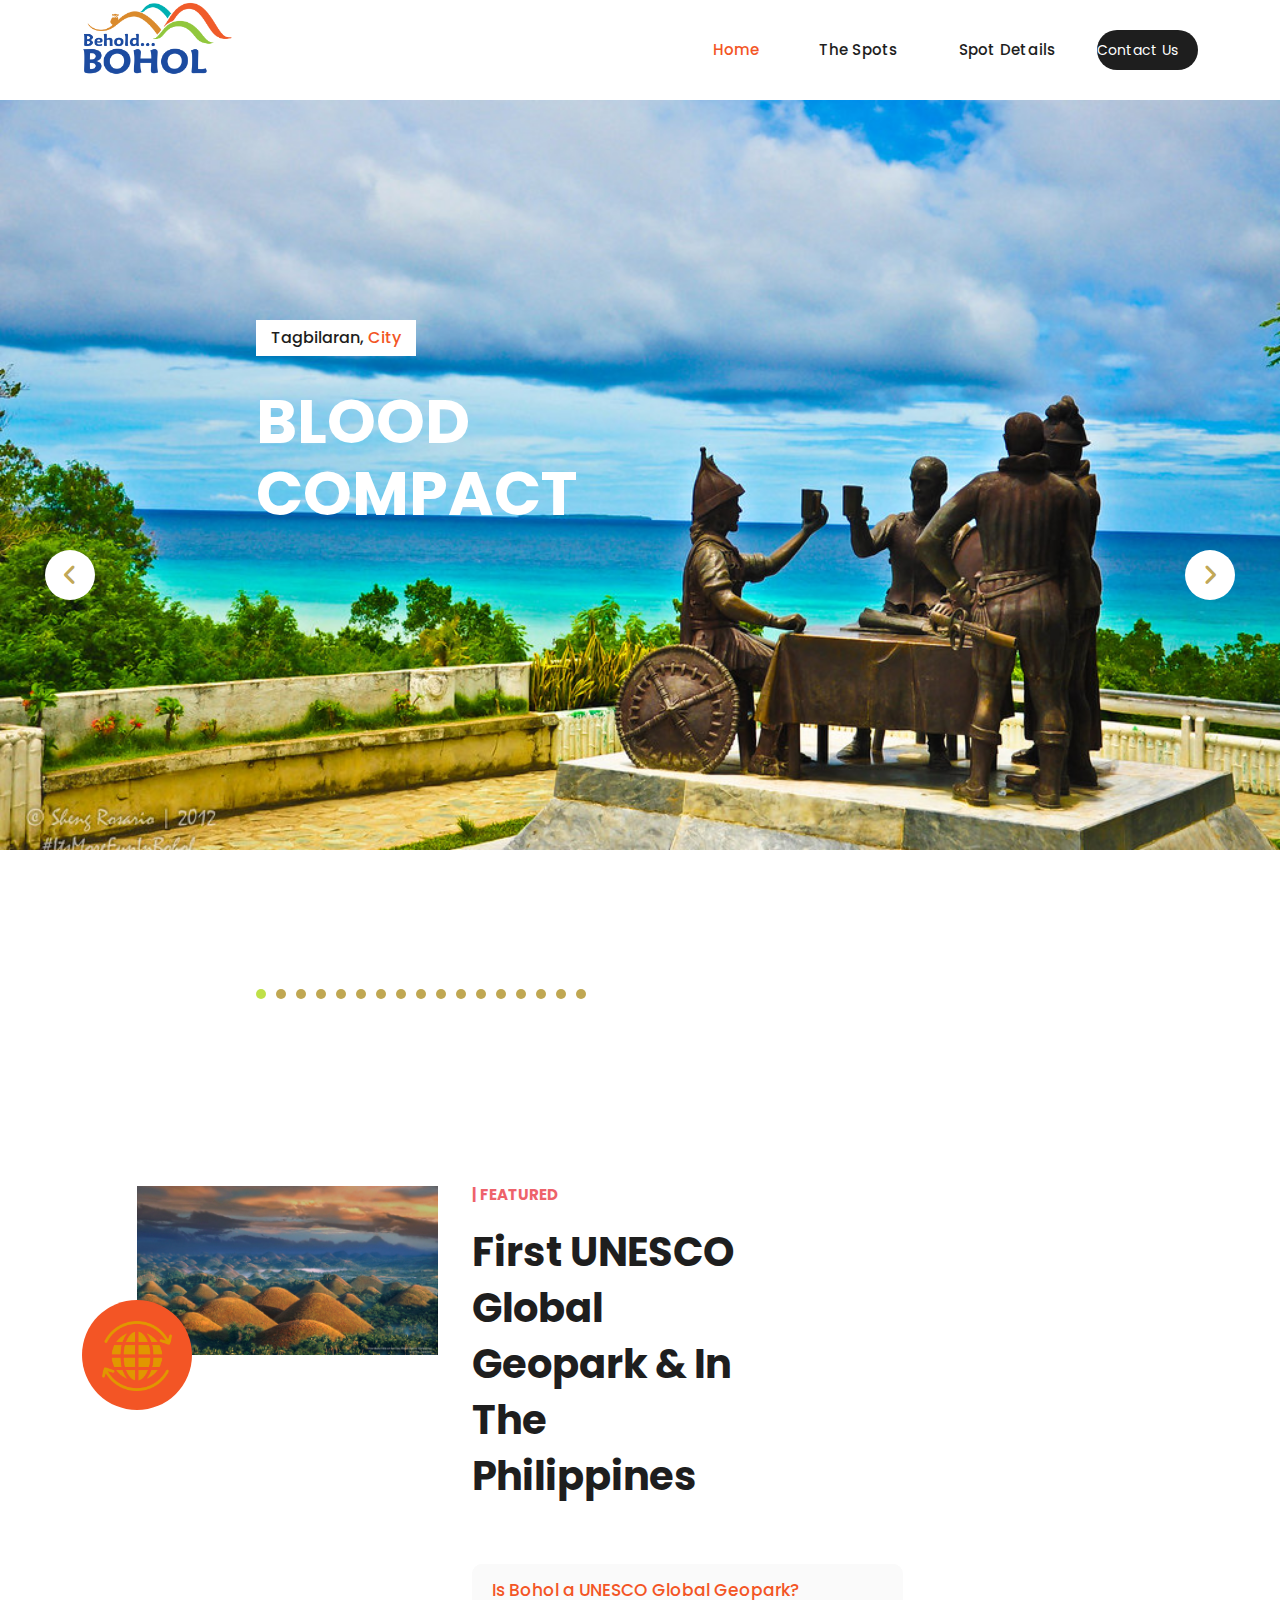
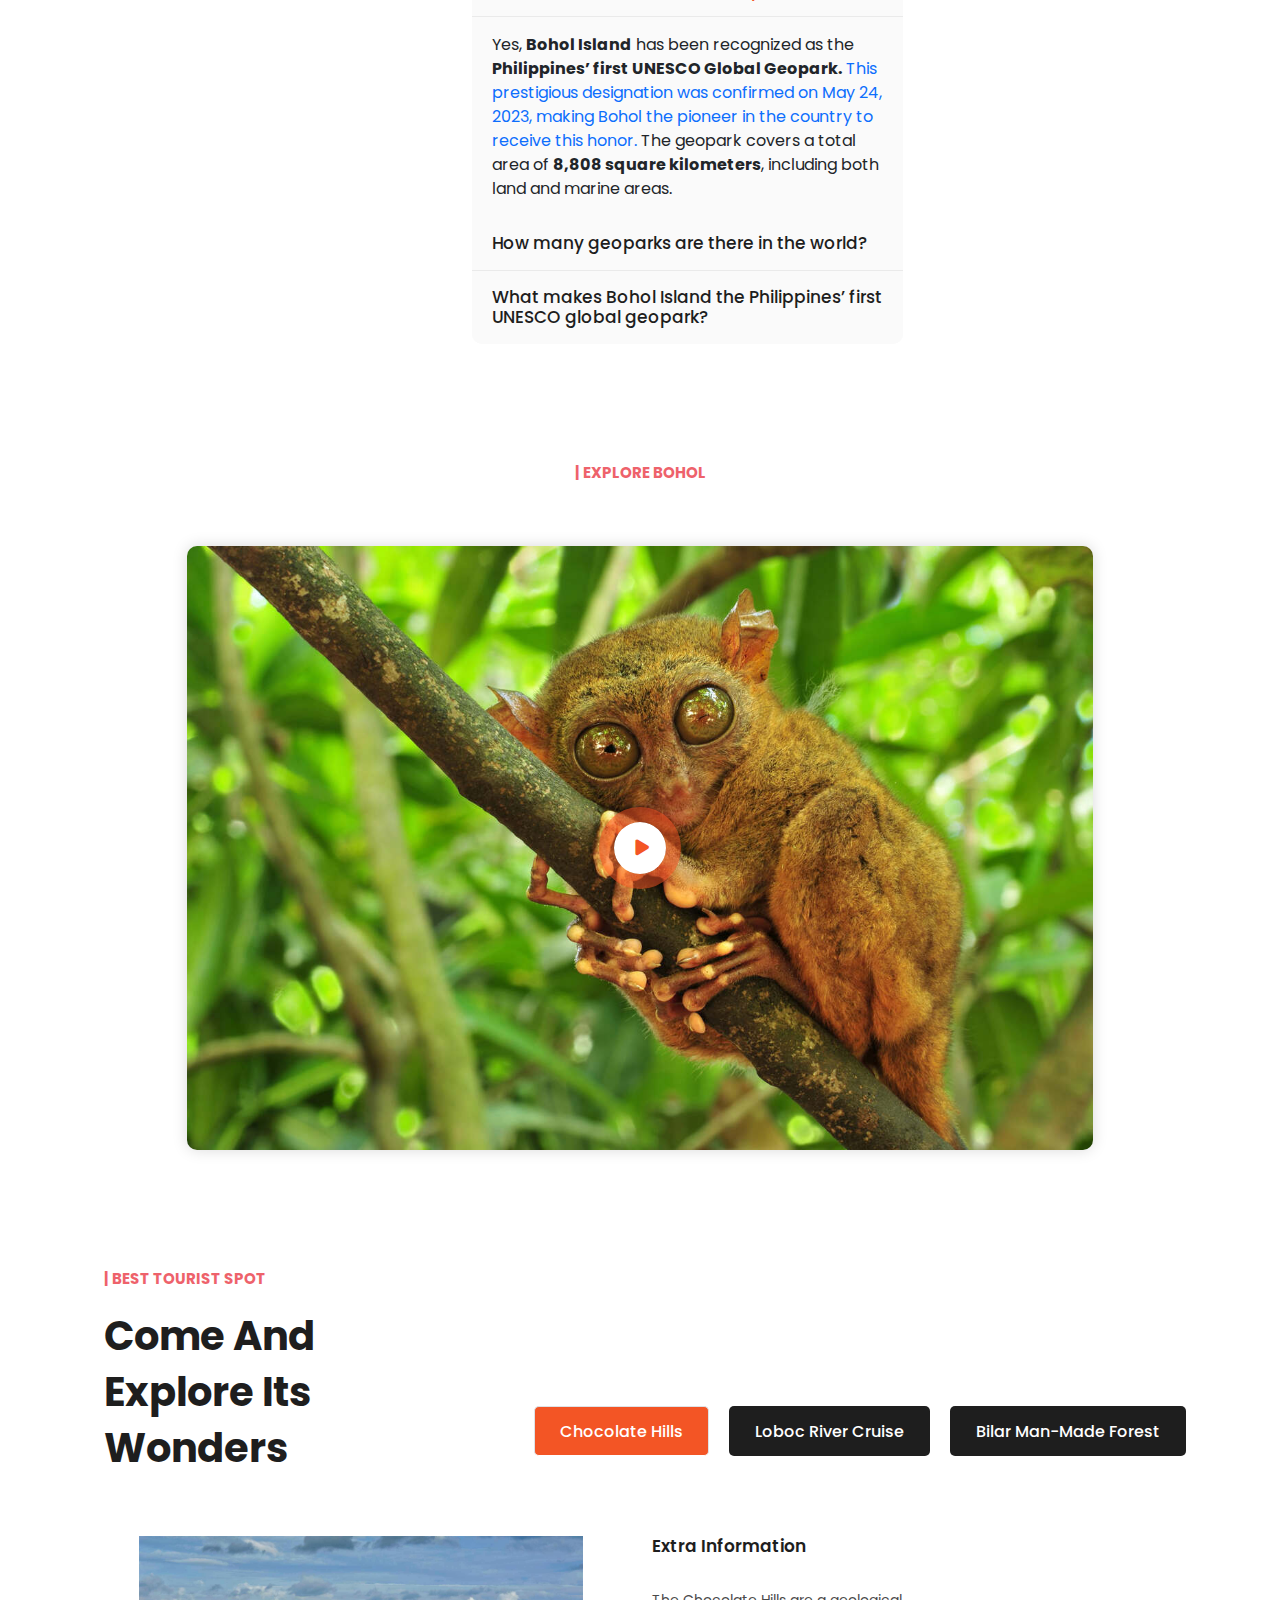
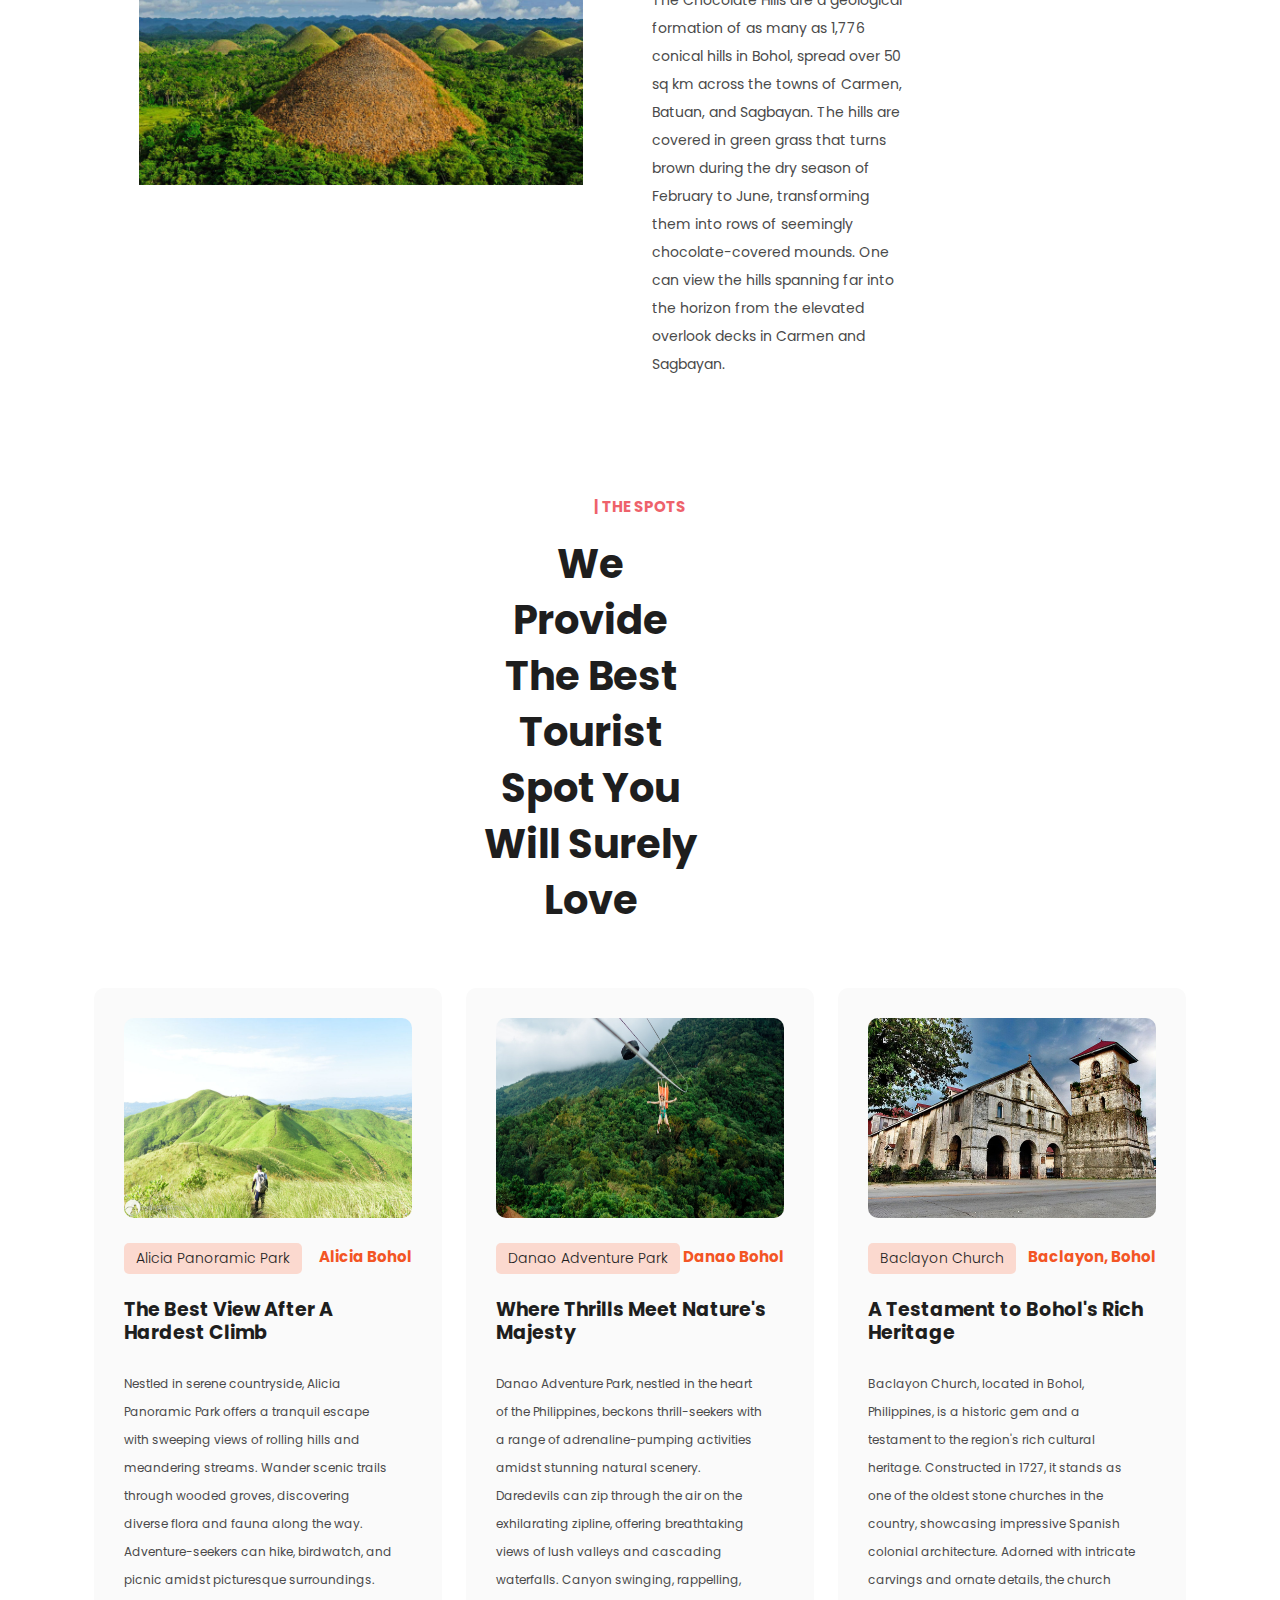
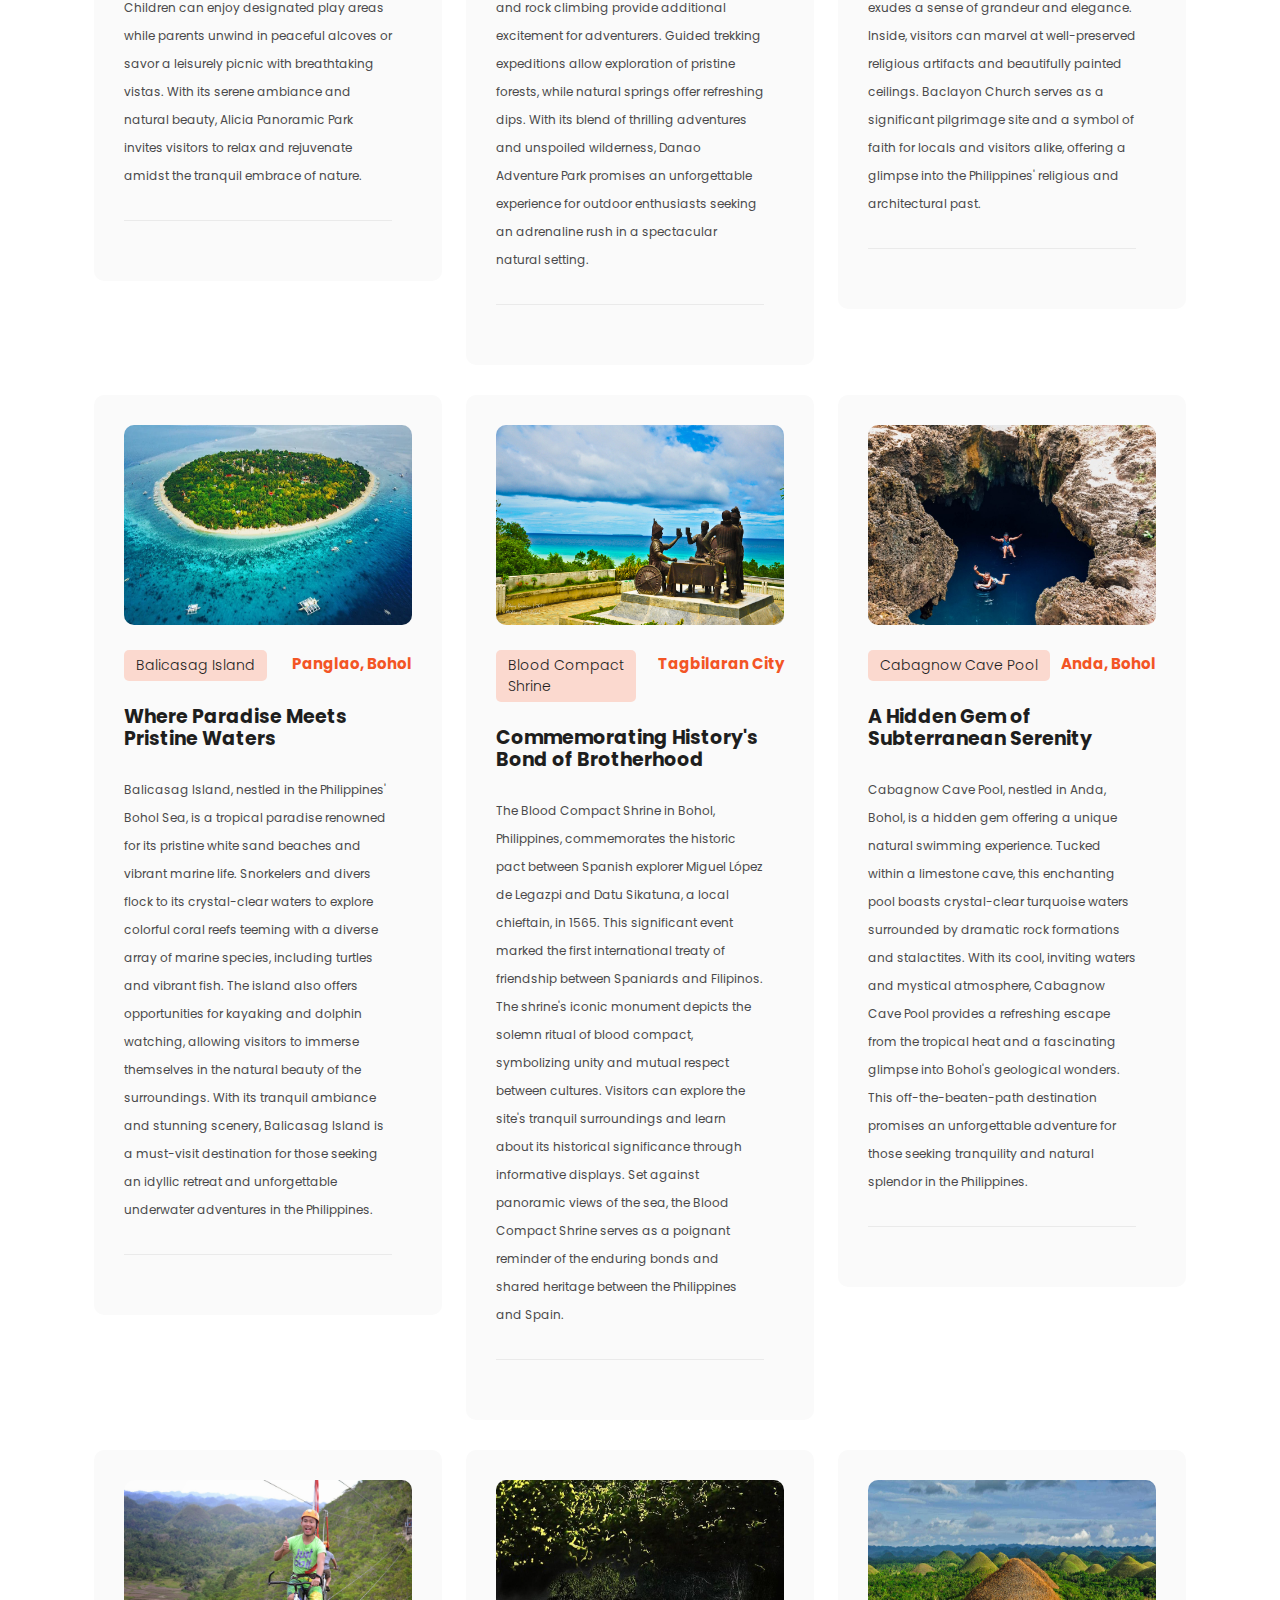
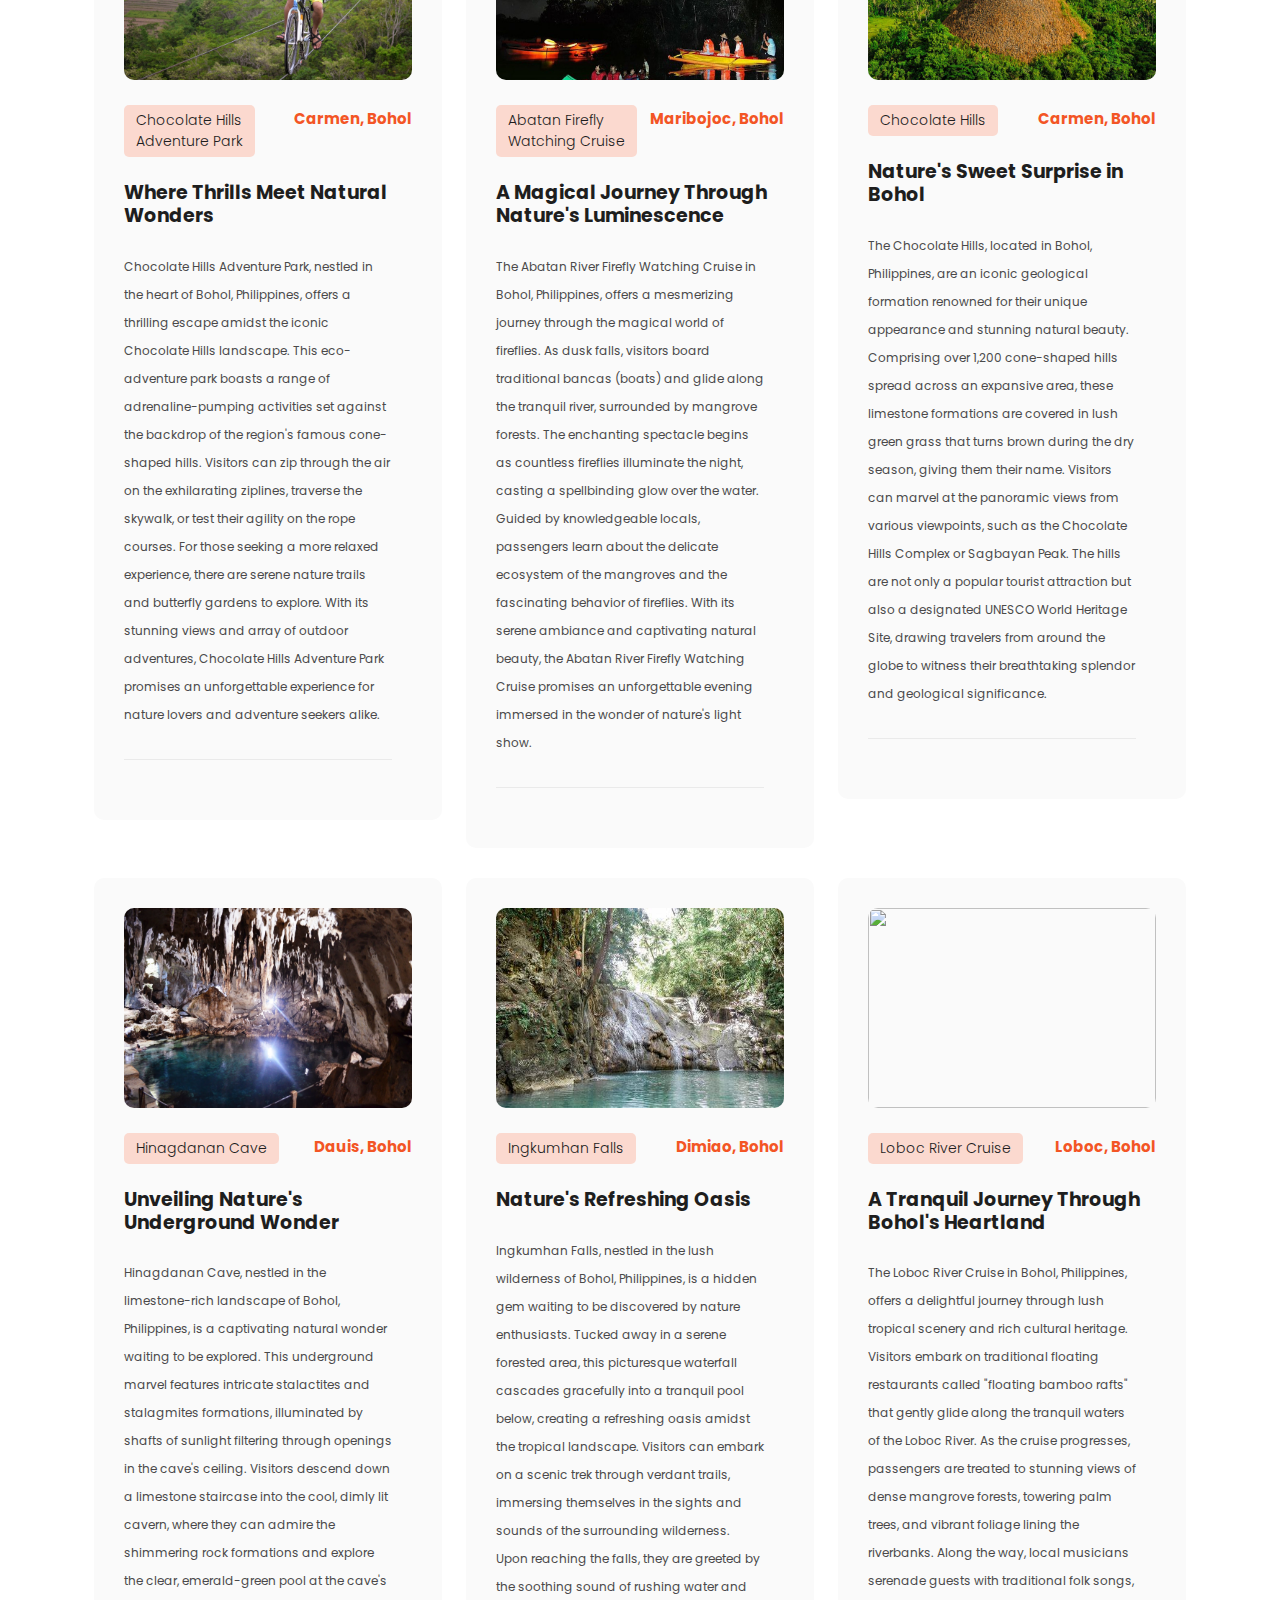
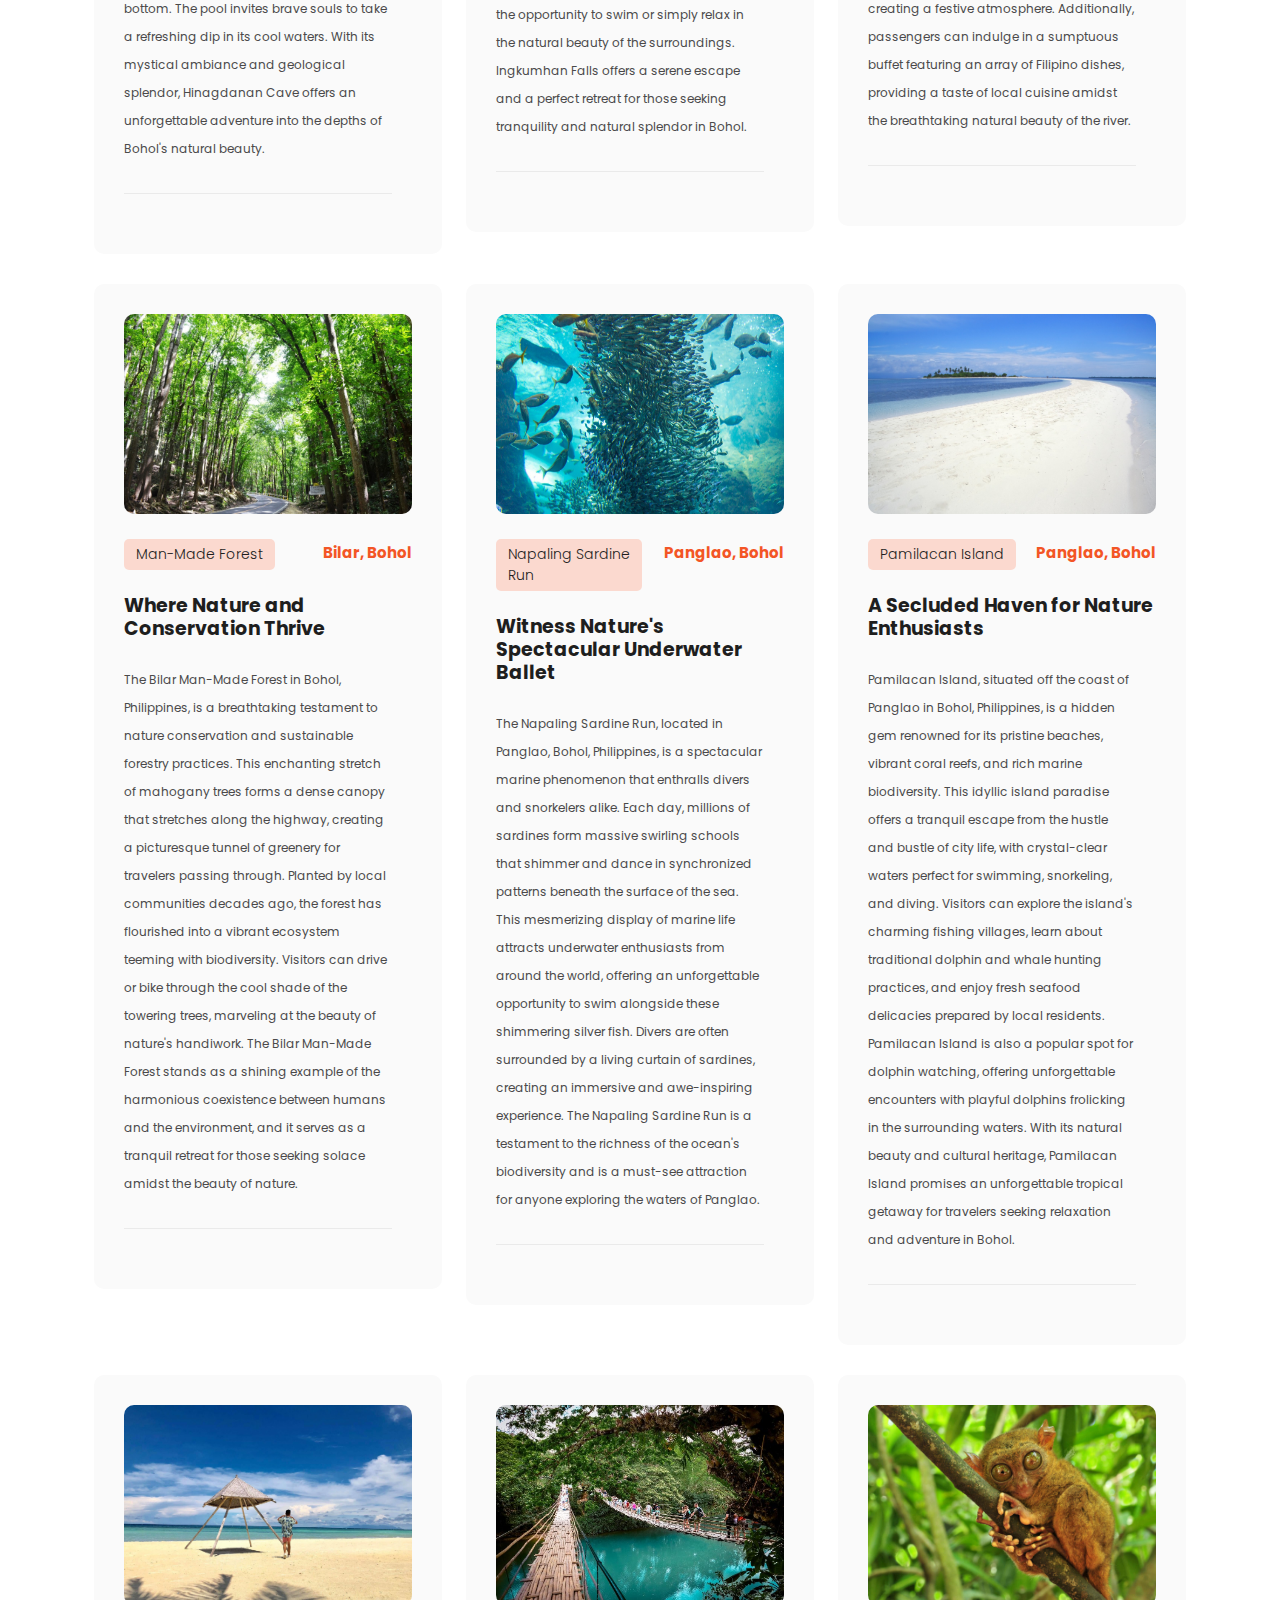
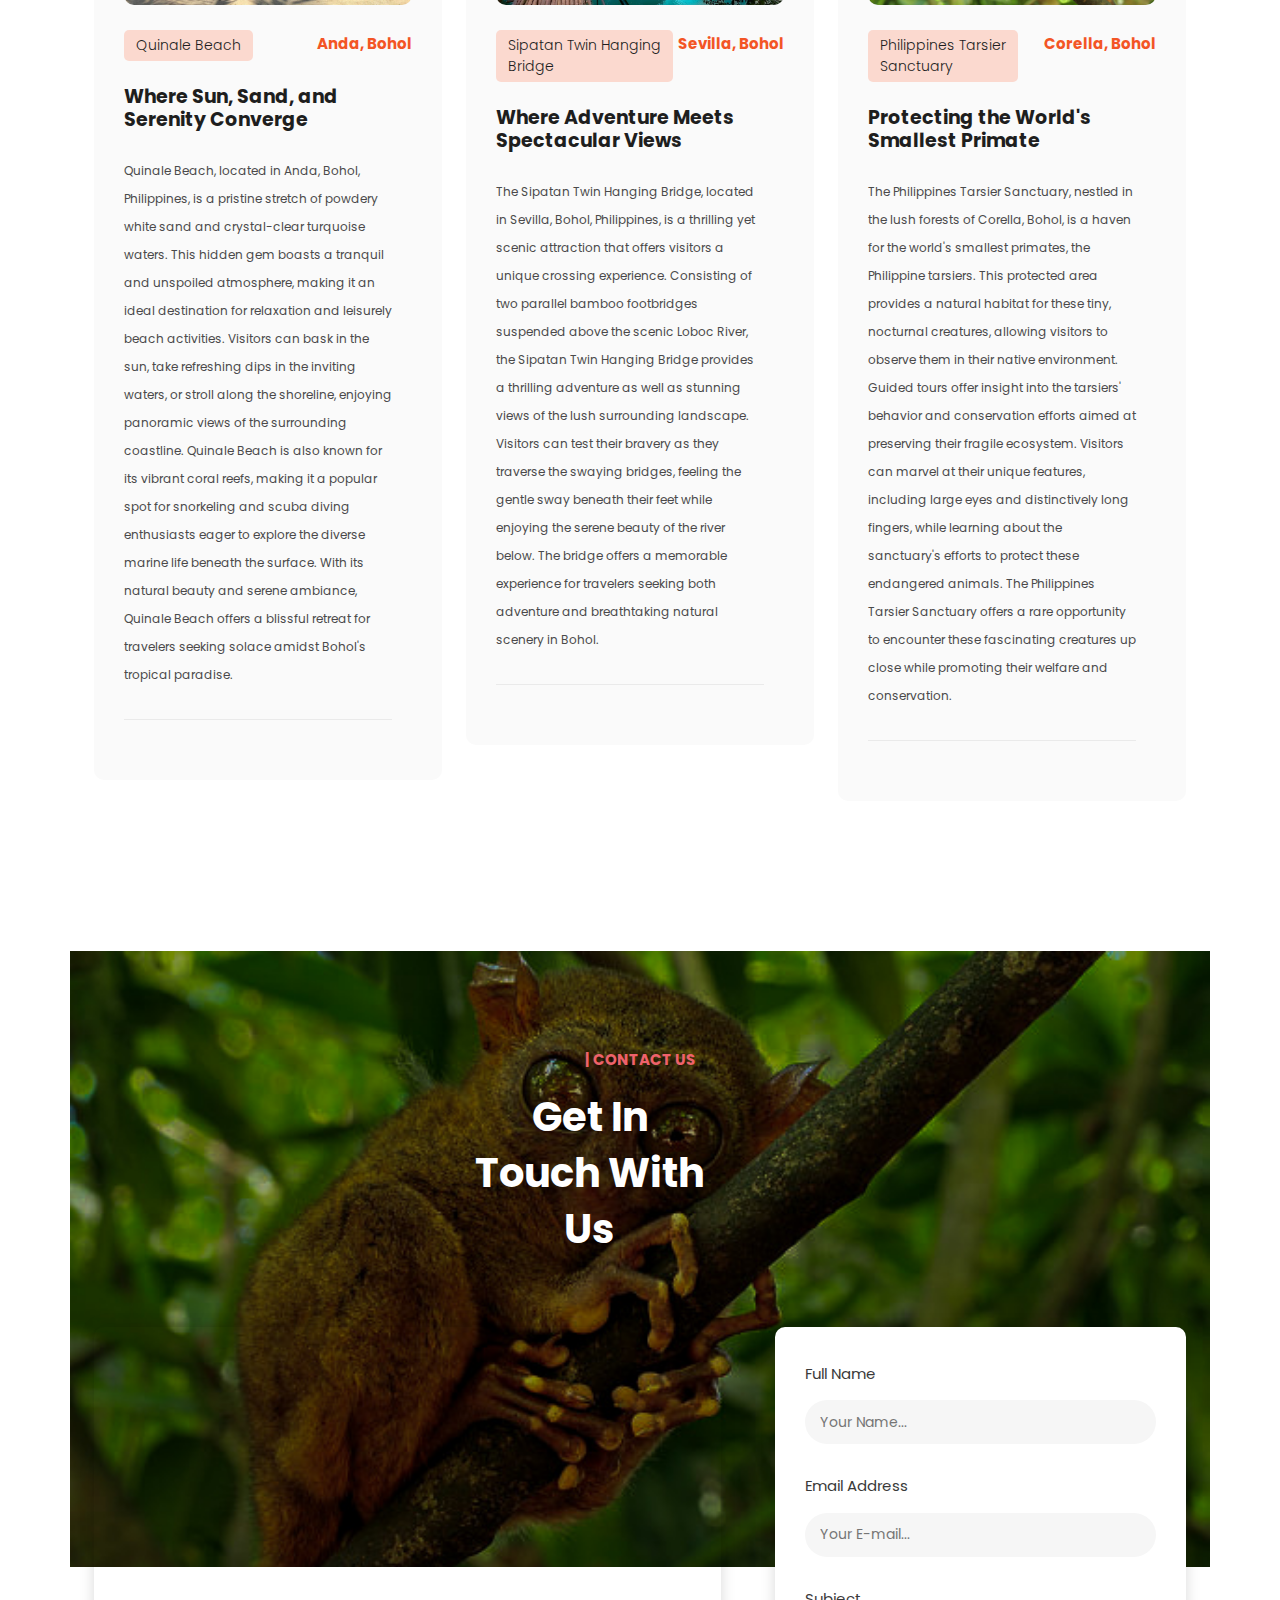
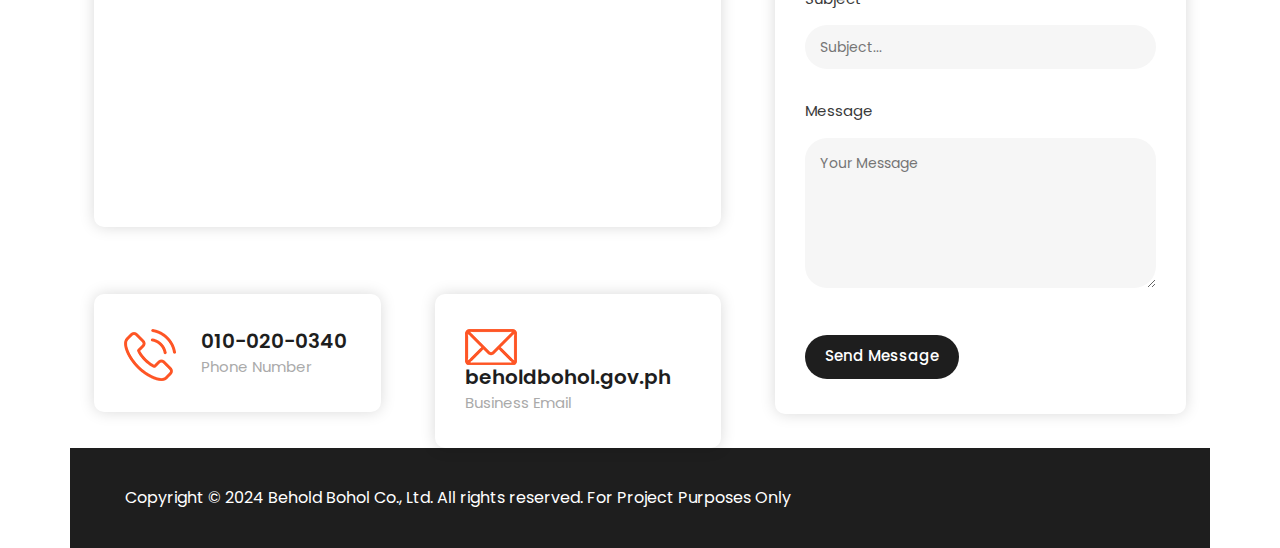
==== commit 33ee696d: "2nd" ====
--- a/Prelim/Prelim/index.html
+++ b/Prelim/Prelim/index.html
@@ -164,7 +164,7 @@
         <div class="col-lg-4">
           <div class="left-image">
             <img src="assets/images/geo.jpg" alt="">
-            <a href="property-details.html"><img src="assets/images/abouticon.png" alt="" style="max-width: 70px; padding: 0px;"></a>
+            <a href="spotdetails.html"><img src="assets/images/abouticon.png" alt="" style="max-width: 70px; padding: 0px;"></a>
           </div>
         </div>
         <div class="col-lg-5">
@@ -277,17 +277,6 @@
               <div class="tab-content" id="myTabContent">
                   <div class="tab-pane fade show active" id="chocolate" role="tabpanel" aria-labelledby="chocolate-tab">
                     <div class="row">
-                      <div class="col-lg-3">
-                        <div class="info-table">
-                          <ul>
-                            <li>Iconomic Landmark <span>Bohol, Philippines</span></li>
-                            <li>Unique Appearance <span>at least 1260 hills</span></li>
-                            <li>Geological Mystery <span>Conical Limestone</span></li>
-                            <li>Color Changing <span>turns brown during dry season</span></li>
-                            <li>Tourist Destination <span>1000 tourists</span></li>
-                          </ul>
-                        </div>
-                      </div>
                       <div class="col-lg-6">
                         <img src="assets/images/hills.jpg" alt="">
                       </div>
@@ -300,17 +289,6 @@
                   </div>
                   <div class="tab-pane fade" id="loboc" role="tabpanel" aria-labelledby="loboc-tab">
                     <div class="row">
-                      <div class="col-lg-3">
-                        <div class="info-table">
-                          <ul>
-                            <li>Location <span>Bohol, Philippines</span></li>
-                            <li>Experience<span>Scenic river cruise Experience</span></li>
-                            <li>Duration <span>about an hour</span></li>
-                            <li>Highlights <span>Stunning views, cultural entertainment, Filipino cuisine</span></li>
-                            <li>Activities <span>Cultural stops, traditional crafts</span></li>
-                          </ul>
-                        </div>
-                      </div>
                       <div class="col-lg-6">
                         <img src="assets/images/loboc.JPG" alt="">
                       </div>
@@ -323,17 +301,6 @@
                   </div>
                   <div class="tab-pane fade" id="manmade" role="tabpanel" aria-labelledby="manmade">
                     <div class="row">
-                      <div class="col-lg-3">
-                        <div class="info-table">
-                          <ul>
-                            <li>Location <span>Bohol Philippines</span></li>
-                            <li>Area <span>over 2km</span></li>
-                            <li>Trees <span>Mahogany Trees</span></li>
-                            <li>Photography <span>Picturesque Scenery</span></li>
-                            <li>Purpose <span>Combat Deforestation</span></li>
-                          </ul>
-                        </div>
-                      </div>
                       <div class="col-lg-6">
                         <img src="assets/images/manmade.JPG" alt="">
                       </div>
--- a/Prelim/Prelim/assets/css/style.css
+++ b/Prelim/Prelim/assets/css/style.css
@@ -915,43 +915,6 @@
   border-right: none;
   margin-left: 20px;
 }
-
-.best-spot .info-table {
-  border-radius: 10px;
-  box-shadow: 0px 0px 15px rgba(0, 0, 0, 0.15);
-  padding: 35px 30px;
-}
-
-.best-spot .info-table ul li {
-  display: block;
-  margin-bottom: 24px;
-  padding-bottom: 24px;
-  border-bottom: 1px solid #eee;
-  text-align: left;
-  font-size: 15px;
-  color: #aaa;
-  font-weight: 400;
-}
-
-.best-spot .info-table ul li:last-child {
-  border-bottom: none;
-  padding-bottom: 0;
-  margin-bottom: 0;
-}
-
-.best-spot .info-table ul li span {
-  font-size: 15px;
-  color: #1e1e1e;
-  font-weight: 600;
-  float: right;
-  display: inline-block;
-}
-
-.best-spot .tabs-content {
-  padding: 0px;
-  background-color: transparent;
-}
-
 .best-spot .tabs-content h4 {
   font-size: 17px;
   font-weight: 600;
@@ -971,6 +934,7 @@
   border-radius: 10px;
   padding: 30px;
   margin-bottom: 30px;
+  
 }
 
 .spots .item img {
